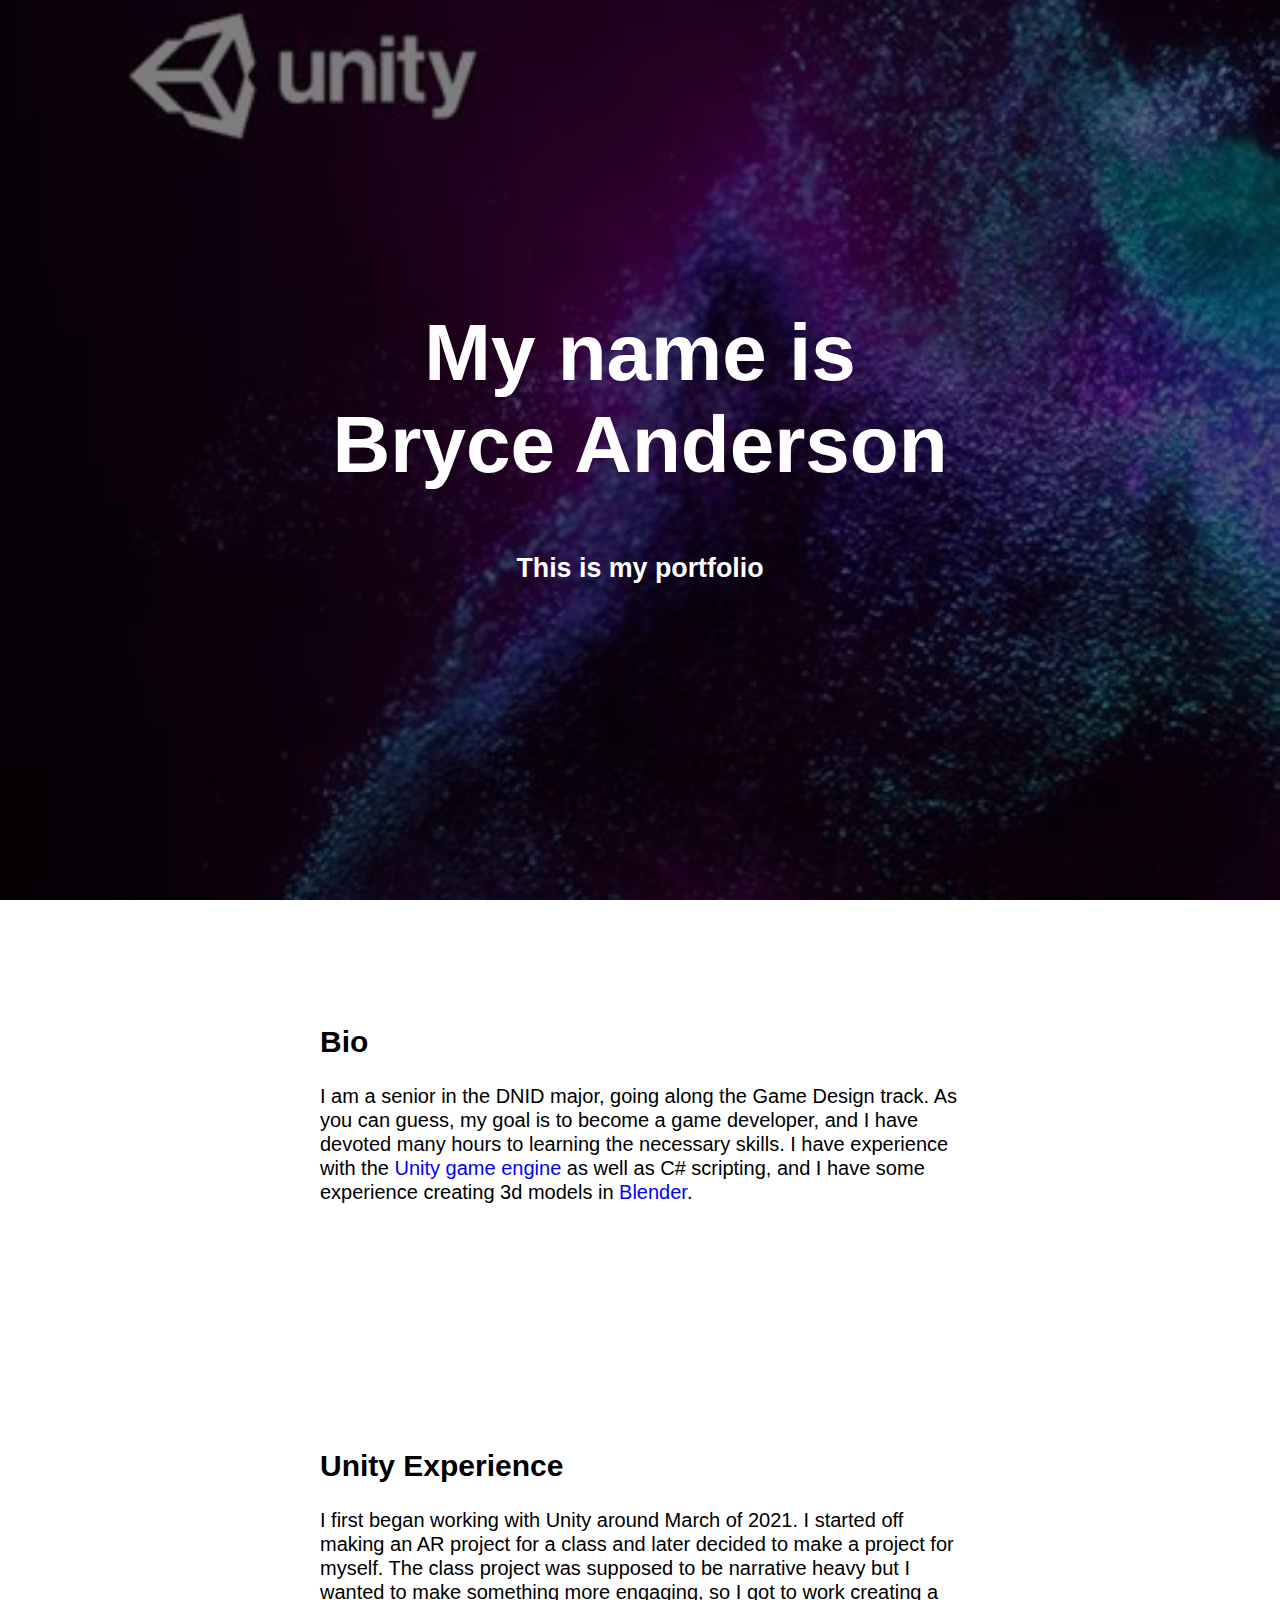
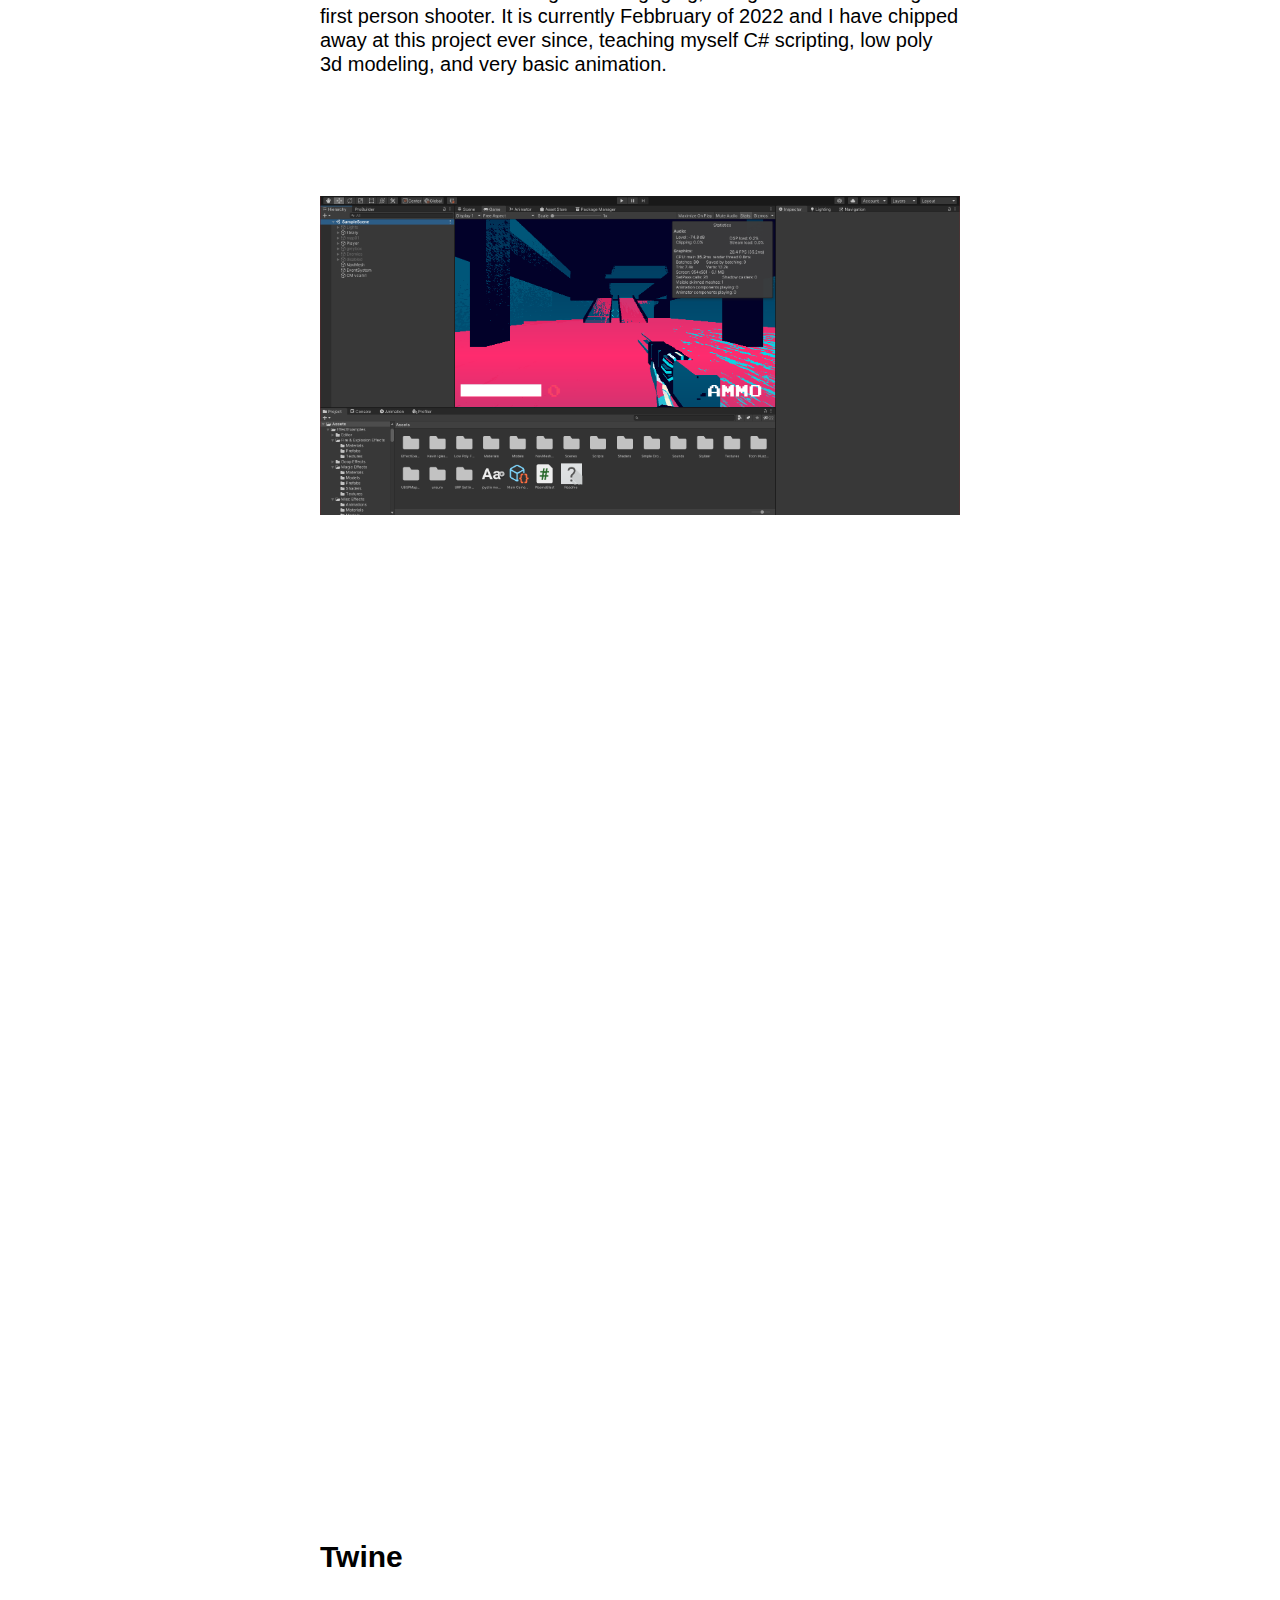
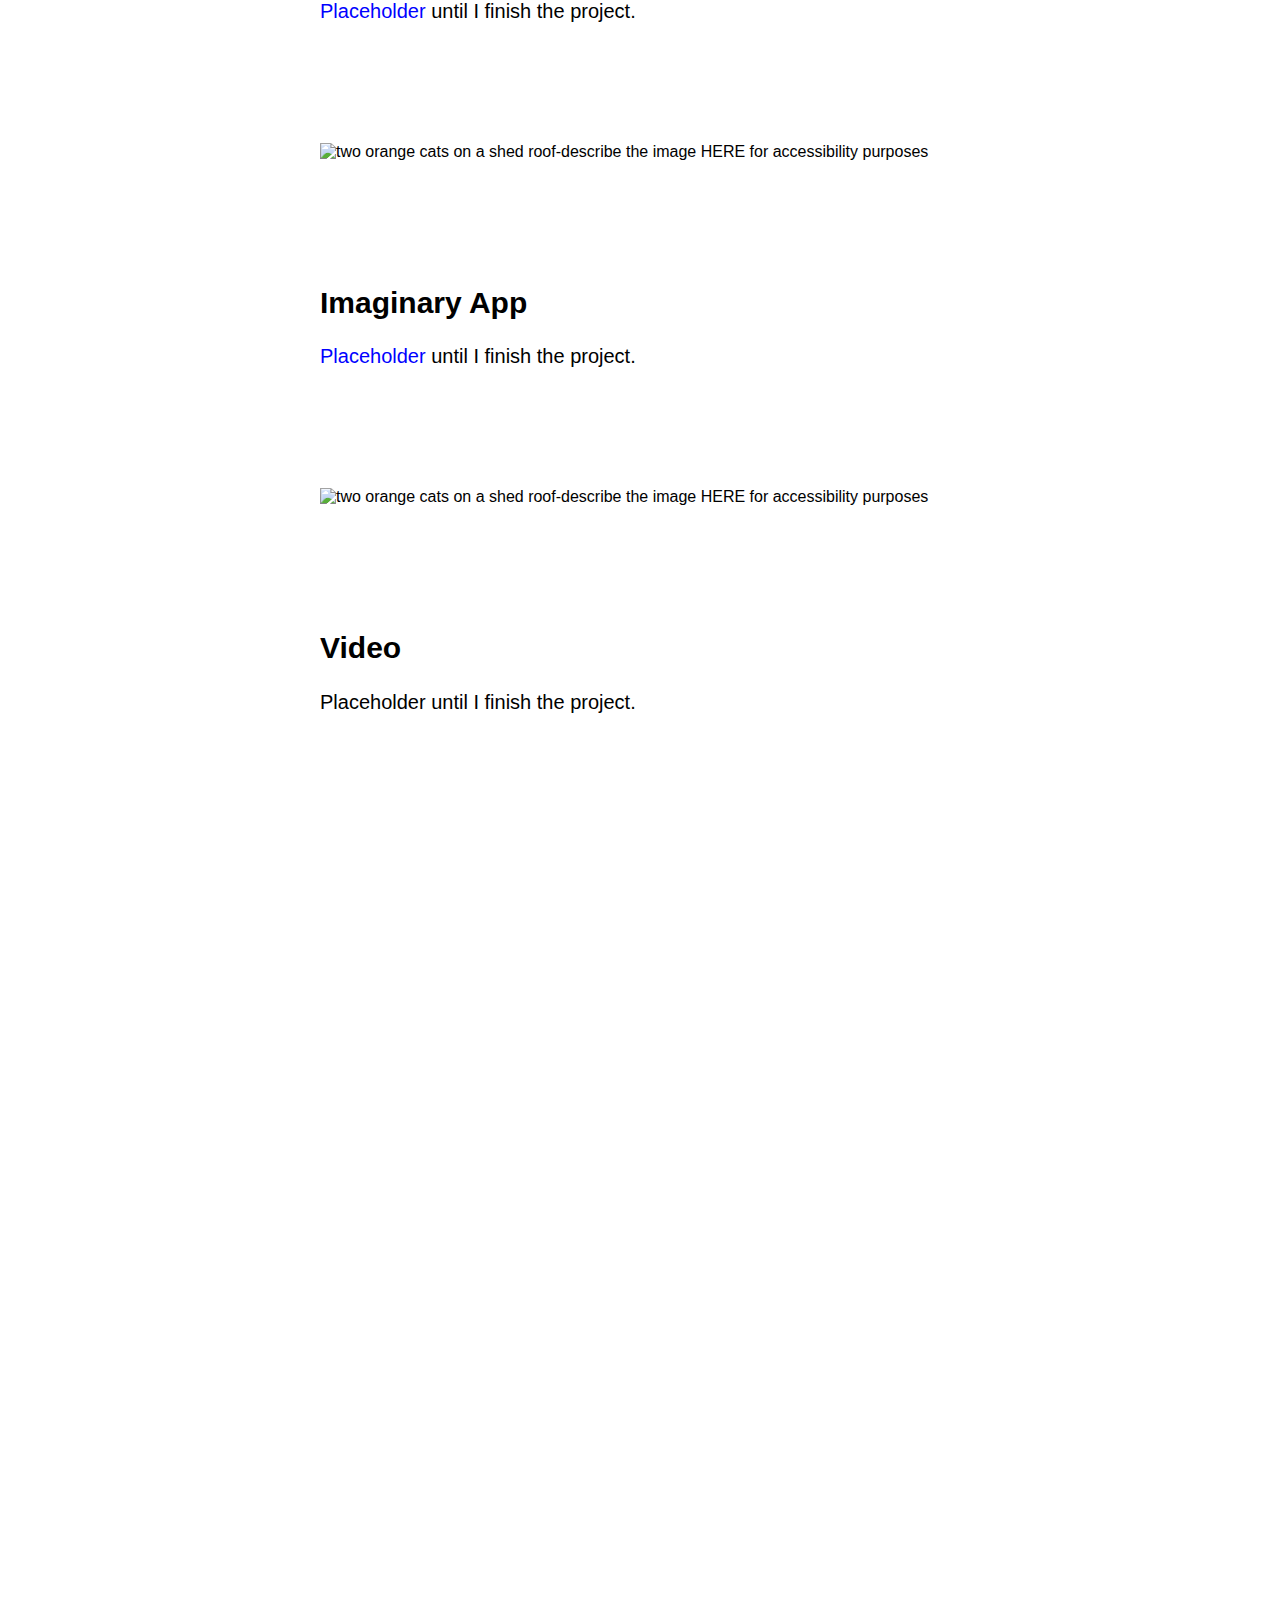
==== index.html @ b4fd5a9a "Add files via upload" ====
<!DOCTYPE html>
<html lang="en">
<head>

<!--Hello, maker! Welcome to my Electrate Fuego web design tutorial. I'm glad you found it – for this might be a real intersection on your way to becoming. Just follow along with comments like this one, and you'll make a really cool web documemt that not only introduces you to the other people in our classes, but will help you process how different discourse communities in your life have contributed to your arrival in this space, virtual and actual, and also contribute to where you might be going.

In this doc, you will work through Gregory Ulmer's discourses of career, family, entertainment, community, and schooling (_Internet Invention From Literacy to Electracy_, 2002.) In Ulmer's text, he elides community and schooling into one category, but for our puposes I have separated them. Ulmer's theory of electracy helps makes sense of how we find/construct meaning and connect with others rhetorically in a media rich ecology. Ulmer uses analogy to define electracy, explaining that "electracy is to digital media what literacy is to print."

You could make this document the easy way by posting on Google Site, an Adobe Spark, a Weebly, or a Wix, or you can do a little more work to unconceal, opening up these tools that you use every day, but might not know how they function, yet prove so necessary to how you (re)present yourself and connect with others in virtual spaces. And this last bit is an important point! If we really want to be makers, if we really want to be creative, then we need to understand what our digital tools do, how they work, and consider the implications of their use. Through this process you will also learn a little bit about computer literacy and computer science...enough to allow you to build web texts and understand file management.

So let's cut this thing open – using "tmesis" as the Ancient Greeks would call it – lets "cut" and arrange, tweak, take away and augment...that's how we create! I hope you're excited to use this tool to create a document that will simultaneously help you process your journey and help orient you along the path on which you are headed in your becoming. Before we get going I would like to give a shout-out to my research buddy Shauna Chung, who helped me develop the original Ulmerian framework we will be following in this document. Are you ready to get started?-->

 <!--To get started, you will need to fork my repository from GitHub if you haven't already. If you want to easily publish it on GitHub, I'll give you more information at the end of this document. But for right now, fork, and then download the website to a zip file (or clone it, if you know what that means). Go ahead and put these files in a secure place (folder) where you will be able to find them and organize your other assests like images, pdfs, etcetera. You will also need a text editor like "brackets.io" or "atom.io" or "notepad-plus-plus.org." Open the index.html and style.css files in the text editor and we can get started building our own electrate experience.-->

<!--BTW. You can leave these hidden HTML text fields be, or delete them. They are but road signs, absent from the larger design-->

<!--First we will need to do some work in the head of the document. The head organizes important information needed to expalin to browsers how the website will work. Go ahead and change the title of this HTML document below, from "Electrate Fuego" to whatever you want it to be called. Your new text will appear in your browser tab-->
<title>Bryce Anderson's Portfolio</title>
<!--this next section of code does important work to help different browsers understand what this page should look like on the different kinds of screens.-->
<meta charset="UTF-8">
<meta name="viewport" content="width=device-width, initial-scale=1">
<!--Next is a link to the cascading style sheet or CSS file. Web designers use a cascading stylesheet CSS to add styling to a website. Designers do this by "calling" a <div class> in HTML and defining the class attributes on the style sheet. Doing so saves time and results in less code. On the style.css page you'll find attributes relating to font, text size, image size, among other details.-->
<link rel="stylesheet" type="text/css" href="style.css">
</head>

<!--The <body> of the document houses the content that a user usually sees on a website. We'll be spending most of our time in this section.-->
<body>

<!-- We'll need to do some more work in this section, but to do so, we'll need to make some changes on your style.css file. Developers refer to this division as a "Hero Block," but we will refer to it as a "Wide Image."  Think carefully about the image you select and how it might serve a sybolic function in your life. Ulmer refers to these kinds of symbolic images as "wide images" in that they often repeat over and over in our lifetime. We will similarly repeat this image at the end of your Electrate Infuego composition to establish a motif in this web document.-->

<!--The hero image is controlled on the style.css page. To replace this image, simply place a .jpg file in the same file folder (directory) as this project and name it hero.jpg. Alternatively, if you are working with a .png, you will need to open the style.css file using your text editor, and change the file type from .jpg to .png. Browsers will only work with .jpg, .jpeg, or .png imgaes. Since hero images need to stretch across the screen, typically you will want to select an image 1200px in width to allow quick load time yet avoid pixilation.-->

<div class="hero-image">
  <div class="hero-text">
<!--Next, change the other relevant information in this section, especially if you're not "John en Fuego" or not majoring in "electracy"-->
      <h1>My name is Bryce Anderson</h1>
      <h2>This is my portfolio</h2>
  </div>
</div>

<!--In our first exploration of discourse, we're going to think about the wider characteristics or themes of our field or future career. In academia, we do a lot of work narrowing our interest to arrive at a career or profession, often reducing our field to a level of operation or an act. Instead, I would like you to think more broadly about the "wider themes" you associate with your field or future career and its larger significance in improving our world. Yes...improving the world. Thinking back, where do you see exposure to those same "wider themes" in your own life? Those ah-ha moments, lessons, examples, tools, passions, or qualities that suggested this career path to you? Replace the content between <h2> and </h2> that begins with "Lorem ipsum."-->

<div class="textblock">
  <h2>Bio</h2>

  <p>I am a senior in the DNID major, going along the Game Design track. As you can guess, my goal is to become a game developer, and I have devoted many hours to learning the necessary skills. I have experience with the <a href=https://unity.com/>Unity game engine</a> as well as C# scripting, and I have some experience creating 3d models in <a href=https://www.blender.org>Blender</a>.</p>
</div>

<div class="textblock">
  <h2>Unity Experience</h2>
  <p>I first began working with Unity around March of 2021. I started off making an AR project for a class and later decided to make a project for myself. The class project was supposed to be narrative heavy but I wanted to make something more engaging, so I got to work creating a first person shooter. It is currently Febbruary of 2022 and I have chipped away at this project ever since, teaching myself C# scripting, low poly 3d modeling, and very basic animation.</p>
  </div>

<!--Replace the image here. You can also control image width and height %. This is the second way we can control the size of images on our website.-->

<div>
  <img src="unity screenshot.png" alt="a screenshot of my Unity shooter-describe the image HERE for accessibility purposes" class="center-img"  style="max-width:50%; max-height:50%;">
  </div>

<!--in this next section you will explain a little more about your family (what does family means to you? Who are the people that influenced you on this path along which you now stand).-->
<div class="textblock">
  </div>

<div class="parallax">

<!--What happens if you put another div inside this parallax section? Get rid of the comment notation to find out!-->

  <div class="textblock">
    <h1 style="color: white; text-align: center;">Class Projects</h1>
    </div>

<!--You could set up your whole site with parallax sections if you wanted. Try and wrap another div in parralax. Or just add a heading and paragraph element inside the parallax div to see what you'll get. It's important to experiment. -->

</div>

<!--Show us. Find those beautiful, meaningful "family" photos and pictures of your place (only you can define family). If you are concerned about issues of privacy, you can always use stock images, or get creative. Add these photos to your project folder, making sure the files end in .jpg or .png and replace the names in the grid code below. You can add more images if you wish, or subtract...you might also need to move content around to achieve balance. See what happens – sometimes you have to be playful to find the purpose of things. Since these images are smaller, you will want to resize your images to less than 600px in width. This will improve load time and thus general accesibility. Don't forget to add alt="text"-->

<!--A photo grid uses rows and column classes to create some divisions on the page that will scale with mobile devices. The style.css page provides other attributes that will adjust the image depending on the size of screens.-->

<!--
<div class="row">
  <div class="column">
    <img src="cats.png" alt="describe the image HERE for accessibility purposes">
    <img src="cats.png" alt="describe the image HERE for accessibility purposes">
  </div>
  <div class="column">
    <img src="cats.png" alt="describe the image HERE for accessibility purposes">
    <img src="cats.png" alt="describe the image HERE for accessibility purposes">
  </div>
  <div class="column">
    <img src="cats.png" alt="describe the image HERE for accessibility purposes">
    <img src="cats.png" alt="describe the image HERE for accessibility purposes">
  </div>
</div>
-->
<!--Time to write. Flesh it out! Define family, qualify it, explicate it telling us why these people are important, and how they contributed to how you got here and where you are going. What about "home." What  does that mean to you? In what ways is it significant in determining where your are going? Replace the content between <h2> and </h2> that says "Lorem ipsum."-->

<!--Now we are moving into the kinds of media that contributes to your everyday discourse. This might sound weird, but Ulmer argues that media has actually contributed a great deal to who you are as a person, how you language yourself, and even how you move through the world and interact with others. So, let's take some time to explore this discourse area. You have the opportunity to add video content or other significant media content. You might also add images to this section (see the bottom of this sheet for directions on how to add elements) perhaps adding a photo grid like the one you did for the "Family" section. Experiment. You can't break this thing, right? Control Z. Control Z. Control Z... -->

<div class="textblock">
  <h2>Twine</h2>
  <p><a href=https://twinery.org/>Placeholder</a> until I finish the project.</p>
</div>

<div>
  <img src="cats.png" alt="two orange cats on a shed roof-describe the image HERE for accessibility purposes" class="center-img"  style="max-width:50%; max-height:50%;">
  </div>

<div class="textblock">
  <h2>Imaginary App</h2>
  <p><a href="left hand of darkness.pdf">Placeholder</a> until I finish the project.</p>

</div>

<div>
  <img src="cats.png" alt="two orange cats on a shed roof-describe the image HERE for accessibility purposes" class="center-img"  style="max-width:50%; max-height:50%;">
  </div>
<!--Time to process. How do you use media? What role do certain kinds of media play in your life? How does media serve a social function? In what way might you be "recreating" or "remaking" media in your everyday life?

FUN FACT: "Lorem ipsum", "Lorem ipsum" was hacked out of Cicero's "De finibus bonorum et malorum," developers made it non-sensical. So while you will probably never write as well as Cicero, you can always improve upon "Lorem ipsum." -->

<!--Between these divisions, you may want to add a new div element like an image (see the bottom of this html page for instructions) -->

<!--We will use this next section to process your community(-ies)-->
<div class="textblock">
  <h2>Video</h2>
  <p>Placeholder until I finish the project.</p>

</div>

<div class="video">
 <div class="video-container">
   <iframe width="560" height="315" src="https://www.youtube.com/embed/rA4nIRKZ1m8" title="YouTube video player" frameborder="0" allow="accelerometer; autoplay; clipboard-write; encrypted-media; gyroscope; picture-in-picture" allowfullscreen></iframe>
</div>

<div class="textblock">
  </div>
<!--So what exactly is your community: is it actual? virtual? Where do find your ground, or at least, where do you drop anchor, you drifter, you? While we often think of communities as neighborhoods and clubs and a group of colleagues or friends, you might find community across the frontiers of the dead, and perhaps even with those who have never lived. I'll let you explain. -->

<!-- In our final discourse section, we will process the role schooling has played in our lives. -->

    <!--To change the image for this wide screen paralax scroll, you will need change the file name in your style.css to match an image in your project folder. Look for ".paralax1" on your style.css sheet-->

<!--Like it or not, your schooling, formal and informal, for better or for worse, has been another factor that has brought you here and prepared you for this moment. Let's think through these systems, expectations, and outcomes. And let's also think a little about futurity... where is this learning, formal and informal – this unconcealing – taking you? -->

<!--The final step in our process will be to ensure that a smaller version of our "hero image," what Ulmer would refer to as our "wide image," repeats at the bottom of our document to better reinforce this motif.  -->



  </body>
     </html>







     <!--Looking to add components? You've come to the right place. Copy and paste Code Snippets and add to the body section. Adjust class properties on style.css.


     ***Add Text Block***

     (Format textblock using inline styling: text-align: left, center, justify, right; Format text: Italics: <em>italics</em>; Bold: <b>bold</b>; Link Website: <a href="link">LinkName</a>; Link Asset: <a href=filename.pdf>FileName</a>; Line Breaks: <br></br>)

     (tip for composing longer content: replace <h2> with <p> and <p> for <p>)

     <div class="textblock" style="text-align: left">
         <h2>Header</h2>
         <p>We recommend using our mobile-ready text sizing. Lorem ipsum dolor sit amet, consectetur adipiscing elit, sed do eiusmod tempor incididunt ut labore et dolore magna aliqua. Ut enim ad minim veniam, quis nostrud exercitation ullamco laboris nisi ut aliquip ex ea commodo consequat. Duis aute irure dolor in reprehenderit in voluptate velit esse cillum dolore eu fugiat nulla pariatur. Excepteur sint occaecat cupidatat non proident, sunt in culpa qui officia deserunt mollit anim id est laborum.</p>
     </div>



     ***Add Block Quote***

     (Format text: Italics: <em>italics</em>; Bold: <b>bold</b>. For more stylings, find blockquote class on style.css)

     <div class="blockquote" style="text-align: center">
         <h2>Excepteur sint occaecat cupidatat non proident!</h2>
     </div>



     ***Add Bulleted Points to Textblock***

     (Change <ul></ul> to <ol></ol> to change from unordered list to ordered list. For more stylings, find the ul/li classes on style.css)

     <div class= "ul">
             <li>first</li>
             <li>second</li>
             <li>third</li>
     </div>

     -or- (try a nested list)

     <div class="ul">
         <li>Coffee</li>
         <li>Tea
           <ul>
             <li>Black tea</li>
             <li>Green tea</li>
           </ul>
          </li>
         <li>Milk</li>
      </div>



      ***Add a Button***

      (Clearly label button for accessibility purposes. If this is not possible, include: aria-label=”label for accessibility purposes.” For more stylings, find button class on style.css)

      <div class="buttonbox">
         <a href="https://pitt-fuego.github.io/Pitt-Fuego-Coding-Tools/" class="button" aria-label="">Button</a>
      </div>




     ***Embed YouTube Video***

     <div class="video">
      <div class="video-container">
        <<iframe width="560" height="315" src="https://www.youtube.com/embed/PhPLTpqG0pU" title="YouTube video player" frameborder="0" allow="accelerometer; autoplay; clipboard-write; encrypted-media; gyroscope; picture-in-picture" allowfullscreen></iframe>>
     </div>
       <p>Add a caption.</p>
     </div>



     ***Add a Standard Image***

     (Control image properties with inline width value.)

     <img src="fuego.jpg" alt="describe the image HERE for accessibility purposes" style="width:30%;" class="center-img">
     <p style="text-align: center"><em>Add a caption.</em></p>



     ***Add Image Block with Padding and Caption*** (Control image properties with inline width value.)

     <div class="imgageblock">
         <img src="fuego.jpg" alt="describe the image HERE for accessibility purposes" style="width:100%;">
          <p style="text-align: center"><em>Add a caption.</em></p>
     </div>



     ***Add a Photo Grid***

     <div class="photogrid">
     <div class="row">
         <div class="column">
             <img src="pgrid1.jpg" alt="describe the image HERE for accessibility purposes">
             <img src="pgrid2.jpg" alt="describe the image HERE for accessibility purposes">
         </div>
         <div class="column">
             <img src="pgrid3.jpg" alt="describe the image HERE for accessibility purposes">
             <img src="pgrid4.jpg" alt="describe the image HERE for accessibility purposes">
         </div>
         <div class="column">
             <img src="pgrid5.jpg" alt="describe the image HERE for accessibility purposes">
             <img src="pgrid6.jpg" alt="describe the image HERE for accessibility purposes">
         </div>
     </div>
         <p><em>Add a caption.</em></p>
     </div>



     ***Add a Parallax Window***

     (To adjust window, find parallax class on style.css)

     <div class="parallax"></div>



     ***Add a Copyright Footer***

     <div id="footer">
       <p>Copyright Your Name, Year.</p>
     </div>




     ***Need something that's not here? Then you probably don't need it. But okay...go to w3 Schools***



     Looking to publish this webtext in GitHub? Here are your next steps:

     Sign in to GitHub. Create a new repository. Name it. Click “uploading an existing file,” then select/drag and drop all of your files... all of them, index.html. style.css, readme, and your image assets. Click "commit." Now go to your repository "settings." Scroll down to "Pages." Here you will change "source" from "none" to "main" branch. This will publish your webtext online. Copy your URL from this settings page...and now it's time to circulate your webtext! Peace and love only, Stephen Quigley, University of Pittsburgh, 2021.-->
---- style.css ----
body, html {
	/* this controls universal elements on your site. Everything in here can be overridden by styles below. */
  height: 100%;
  margin: 0;
  font-family: Verdana, Helvetica, Arial, san-serif;
  background-color: white;
}

.hero-image {
    /* - HERO -
    This code controls your "hero image." You will need to change hero.jpg to match your asset */
    background-image: linear-gradient(rgba(0, 0, 0, 0.5), rgba(0, 0, 0, 0.5)), url("unity splashscreen.jpg");
    height: 100%;
    background-attachment: fixed;
    background-position: center;
    background-repeat: no-repeat;
    background-size: cover;
    position: relative;
}

/* Places text in the middle of the image */
.hero-text {
	    text-align: center;
    position: absolute;
    top: 50%;
    left: 50%;
    transform: translate(-50%, -50%);
    color: white;
    font-size: 250%;
}

.hero-text h2 {
    /* This section adds the text stylings for your hero block */
    display: block;
    font-size: 0.67em;
    margin-block-start: 2.33em;
    margin-block-end: 2.33em;
    margin-inline-start: 0px;
    margin-inline-end: 0px;
    font-weight: bold;
  }

.textblock {
	/* This sets up the spacing inside of the textblock divs. I'd encourage y'all to play around with this padding to see what happens. You can really change the feel of your site by rearranging elements via padding and other methods. See https://www.w3schools.com/css/css_padding.asp for info on padding and https://www.w3schools.com/css/css_positioning.asp for div position*/
    padding-top: 100px;
    padding-bottom: 100px;
    padding-left: 100px;
    padding-right: 100px;
  }

.textblock p {
    /* This section lets you adjust the text style for your paragraph element text in the textblock div. */
	color: #000000;
	font-size: 1em;
	line-height: 1.2;
  }



  .textblock a:link
  /* This section lets you adjust the text style for your link elements in the textblock div.  See https://www.w3schools.com/html/html_links.asp for more details. With links styles can be applied based on several factors.*/{
  text-decoration: none;
  color: blue;
}

  .textblock a:visited {
  text-decoration: none;
}

  .textblock a:hover {
  text-decoration: underline;
}

   .textblock a:active {
  text-decoration: underline;
}

.blockquote {
    background-color: #;
    border-top: 3px solid #000;
    border-bottom: 3px solid #000;
    padding-left: 20px;
    padding-right: 20px;
    margin: 10%;
}

/* Change your button colors and other attributes here. */
.buttonbox {
    display: flex;
    justify-content: center;
    align-items: center;
    height: 200px;
    border: 0px solid #;
}

.button {
    background-color: #2A5DB0;
    border: none;
    color: white;
    padding: 15px 32px;
    text-align: center;
    display: inline-block;
    font-size: 16px;
    cursor: pointer;
}

.button:hover {
    background-color: #4682B4;
}

/* Change unordered list from disc (default) to circle, square, or none. */
.ul {
    list-style-type: disc;
    font-size: 20pt;
    padding: 20px;
}

/* Change orderd list from upper-roman to lower-alpha. */
.ol {
    list-style-type: upper-roman;
    font-size: 20pt;
    padding: 20px;
}

/* Learn other list conventions: https://www.w3schools.com/cssref/pr_list-style-type.asp */

.video {
    text-align: center;
}

.video-container {
  	position:relative;
  	padding-bottom:56.25%;
  	padding-top:30px;
  	height:0;
  	overflow:hidden;
    text-align: center;
  }

.video-container iframe, .video-container object, .video-container embed {
  	position:absolute;
  	top:0;
  	left:0;
  	width:100%;
  	height:100%;
  }


/* Preset Image Controls

This section of CSS helps organize images to position and center the image to scale nicely on all screens */

.center-img {
  display: block;
  margin-left: auto;
  margin-right: auto;
}

.imgageblock {
      display: block;
      margin-left: auto;
      margin-right: auto;
      padding-top: 100px;
      padding-bottom: 100px;
  }


/*  - PARALLAX -
This code controls that cool parallax image and scrolling effect. Change the image "fuego.jpg" below to match your asset.*/


.parallax {
    background-image: url("unity splashscreen.jpg");

    /* Set a specific height */
    height: 500px;

    /* control the parallax scrolling effect */
    background-attachment: fixed;
    background-position: center;
    background-repeat: no-repeat;
    background-size: cover;
    padding-top: 100px;
    padding-bottom: 100px;

}


/* This code stops the parallax image and scrolling effect for small screens--at the moment, iPhones just don't it.*/
@media screen and (max-width: 768px) {
	.parallax {
		background-attachment: inherit;
    height: 100px;
	}
}


/* -Preset Photo Grid -

The following CSS is responsible for your photo grid .row, .column, .column img and @ media all work together to create your responsive image displays. Change the images on index.html.*/

.photogrid {
   text-align: center;
   padding-top: 100px;
   padding-bottom: 100px;
}

.row {
    display: flex;
    flex-wrap: wrap;
    padding: 0 4px;
    justify-content: center;
}

/* Create 3 equal columns that sit next to each other */
.column {
    flex: 25%;
    max-width: 25%;
    padding: 0 4px;
}

.column img {
    margin-top: 8px;
    vertical-align: middle;
    width: 100%;
}


/* Responsive layout - makes grid a one column-layout instead of two or three columns */
@media screen and (max-width: 800px) {
    .column {
        flex: 75%;
        max-width: 75%;
    }
}
/* - Preset Text Block Controls-
this CSS element centers text elements*/


/* This CSS section controls the paragraph, video blocks*/
@media screen and (min-width: 800px) {
    .textblock, .video {
        margin: auto;
        width: 50%;
        padding: 100px;
        font-size: 125%;
    }
}

@media screen and (max-width: 800px) {
    .textblock, .video {
        margin: auto;
        padding-left: 20px;
        padding-right: 20px;
        padding-top: 100px;
        padding-bottom: : 1000px;
    }
}


#logo {
    padding-top: 100px;
    padding-bottom: 100px;
    padding-left: 20px;
    padding-right: 20px;
    font-size: 12pt;
    text-align: center;
  }

#footer {
        text-align: center;
    }
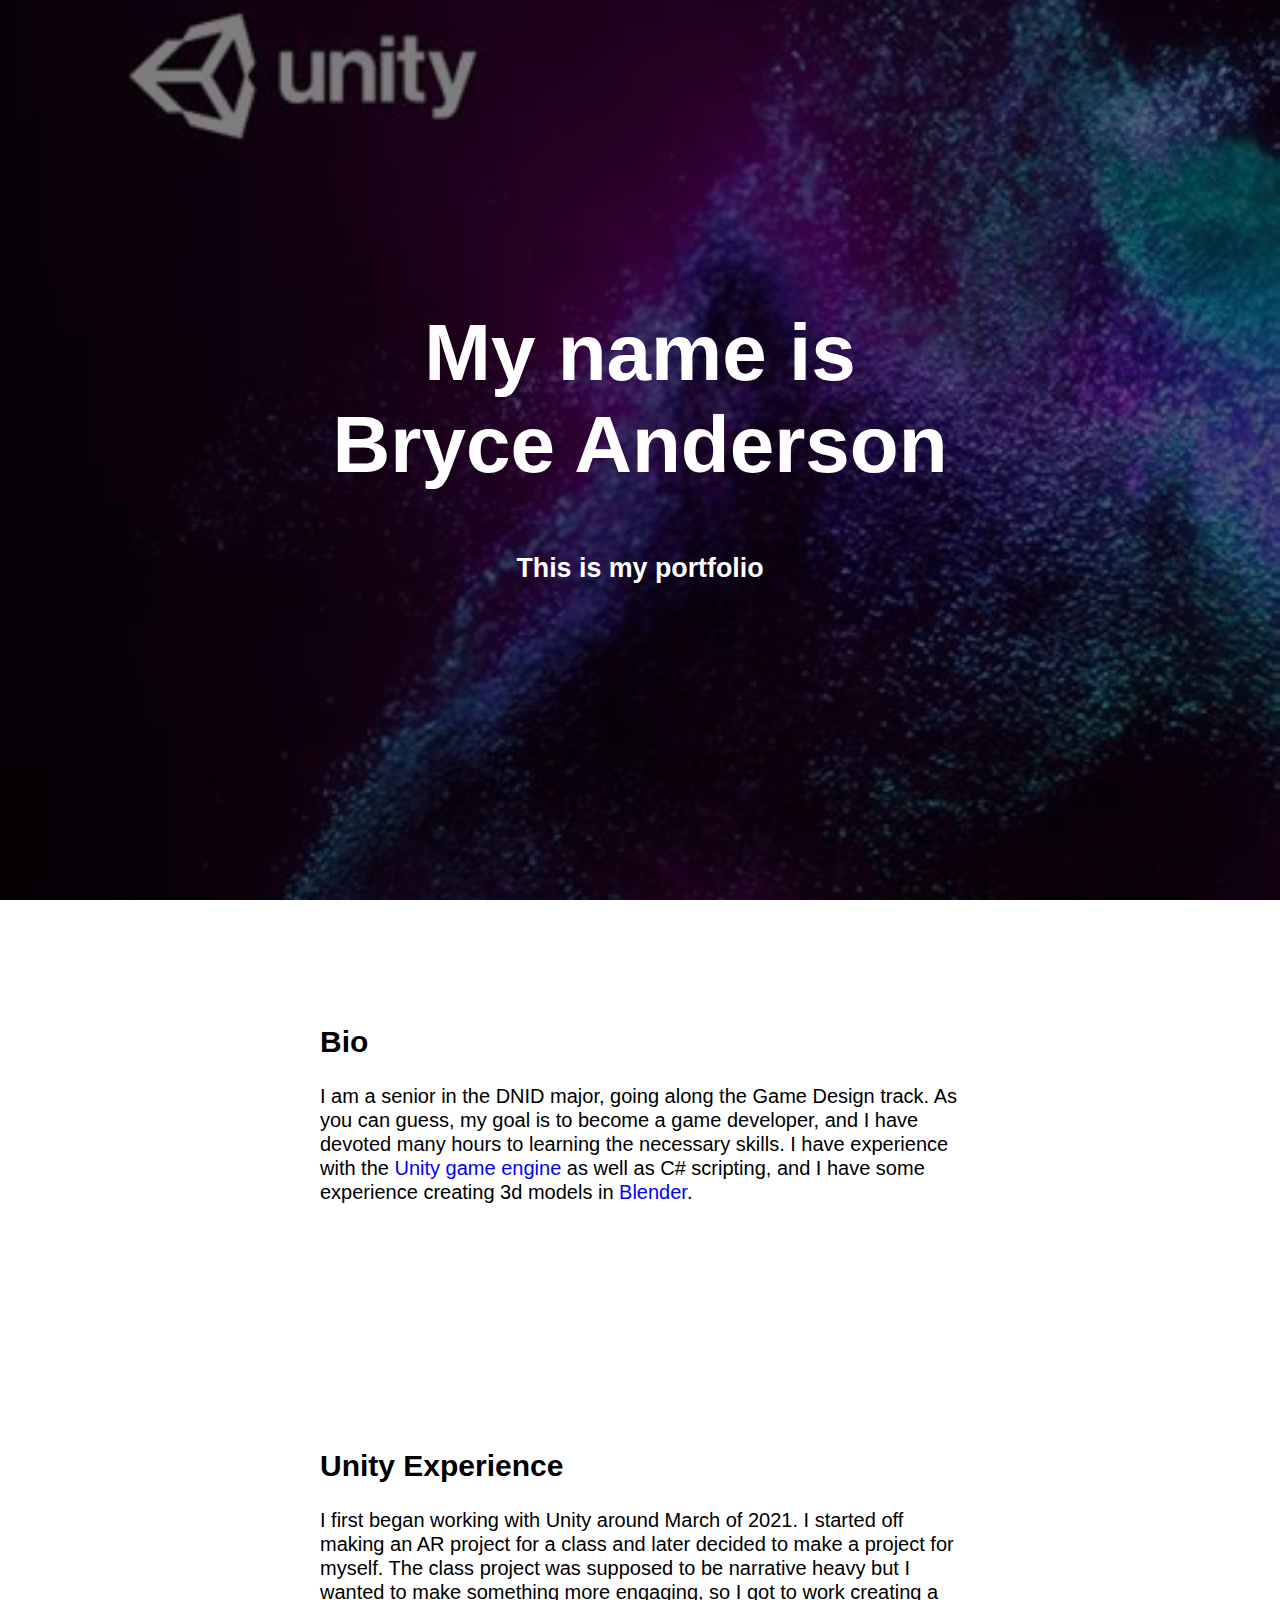
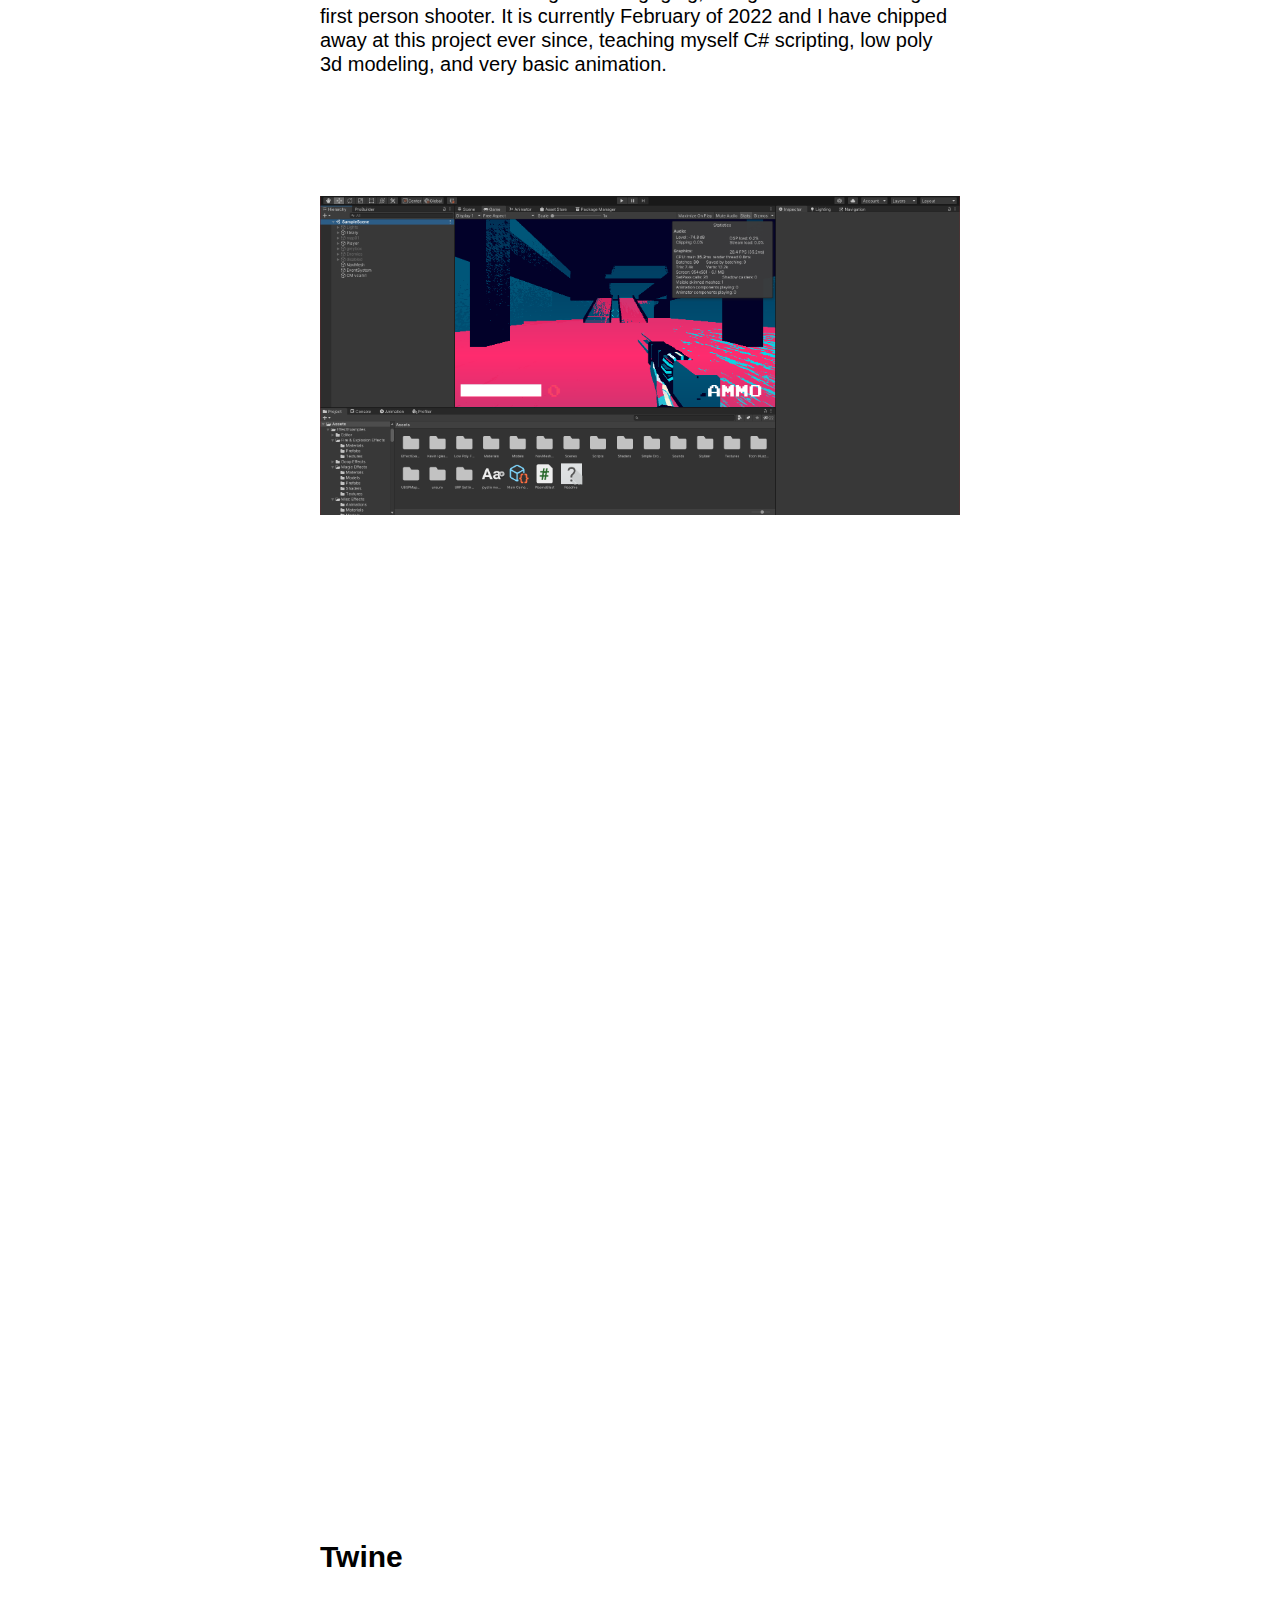
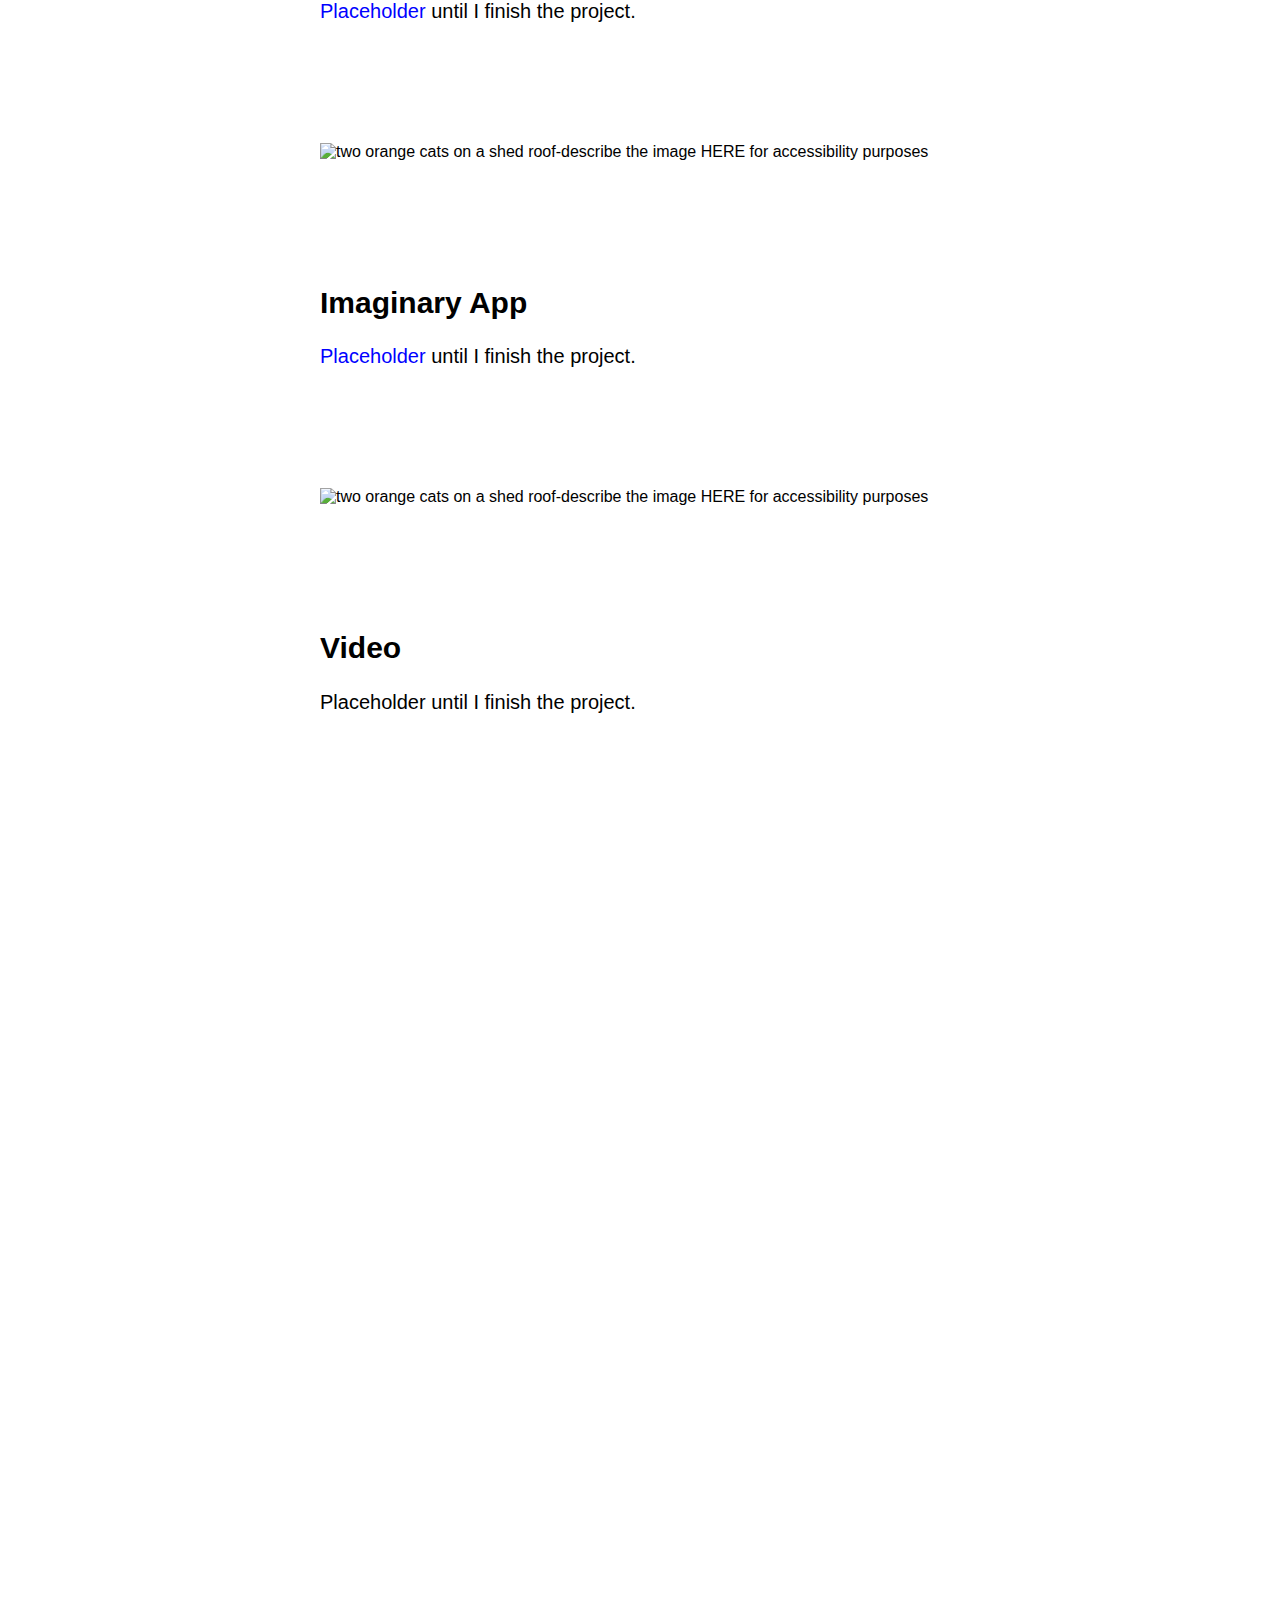
==== commit 796f1feb: "Merge branch 'main' of https://github.com/baa104/baa104.github.io" ====
--- a/index.html
+++ b/index.html
@@ -48,7 +48,7 @@
 
 <div class="textblock">
   <h2>Unity Experience</h2>
-  <p>I first began working with Unity around March of 2021. I started off making an AR project for a class and later decided to make a project for myself. The class project was supposed to be narrative heavy but I wanted to make something more engaging, so I got to work creating a first person shooter. It is currently Febbruary of 2022 and I have chipped away at this project ever since, teaching myself C# scripting, low poly 3d modeling, and very basic animation.</p>
+  <p>I first began working with Unity around March of 2021. I started off making an AR project for a class and later decided to make a project for myself. The class project was supposed to be narrative heavy but I wanted to make something more engaging, so I got to work creating a first person shooter. It is currently February of 2022 and I have chipped away at this project ever since, teaching myself C# scripting, low poly 3d modeling, and very basic animation.</p>
   </div>
 
 <!--Replace the image here. You can also control image width and height %. This is the second way we can control the size of images on our website.-->
@@ -149,7 +149,6 @@
 
   </body>
      </html>
-
 
 
 
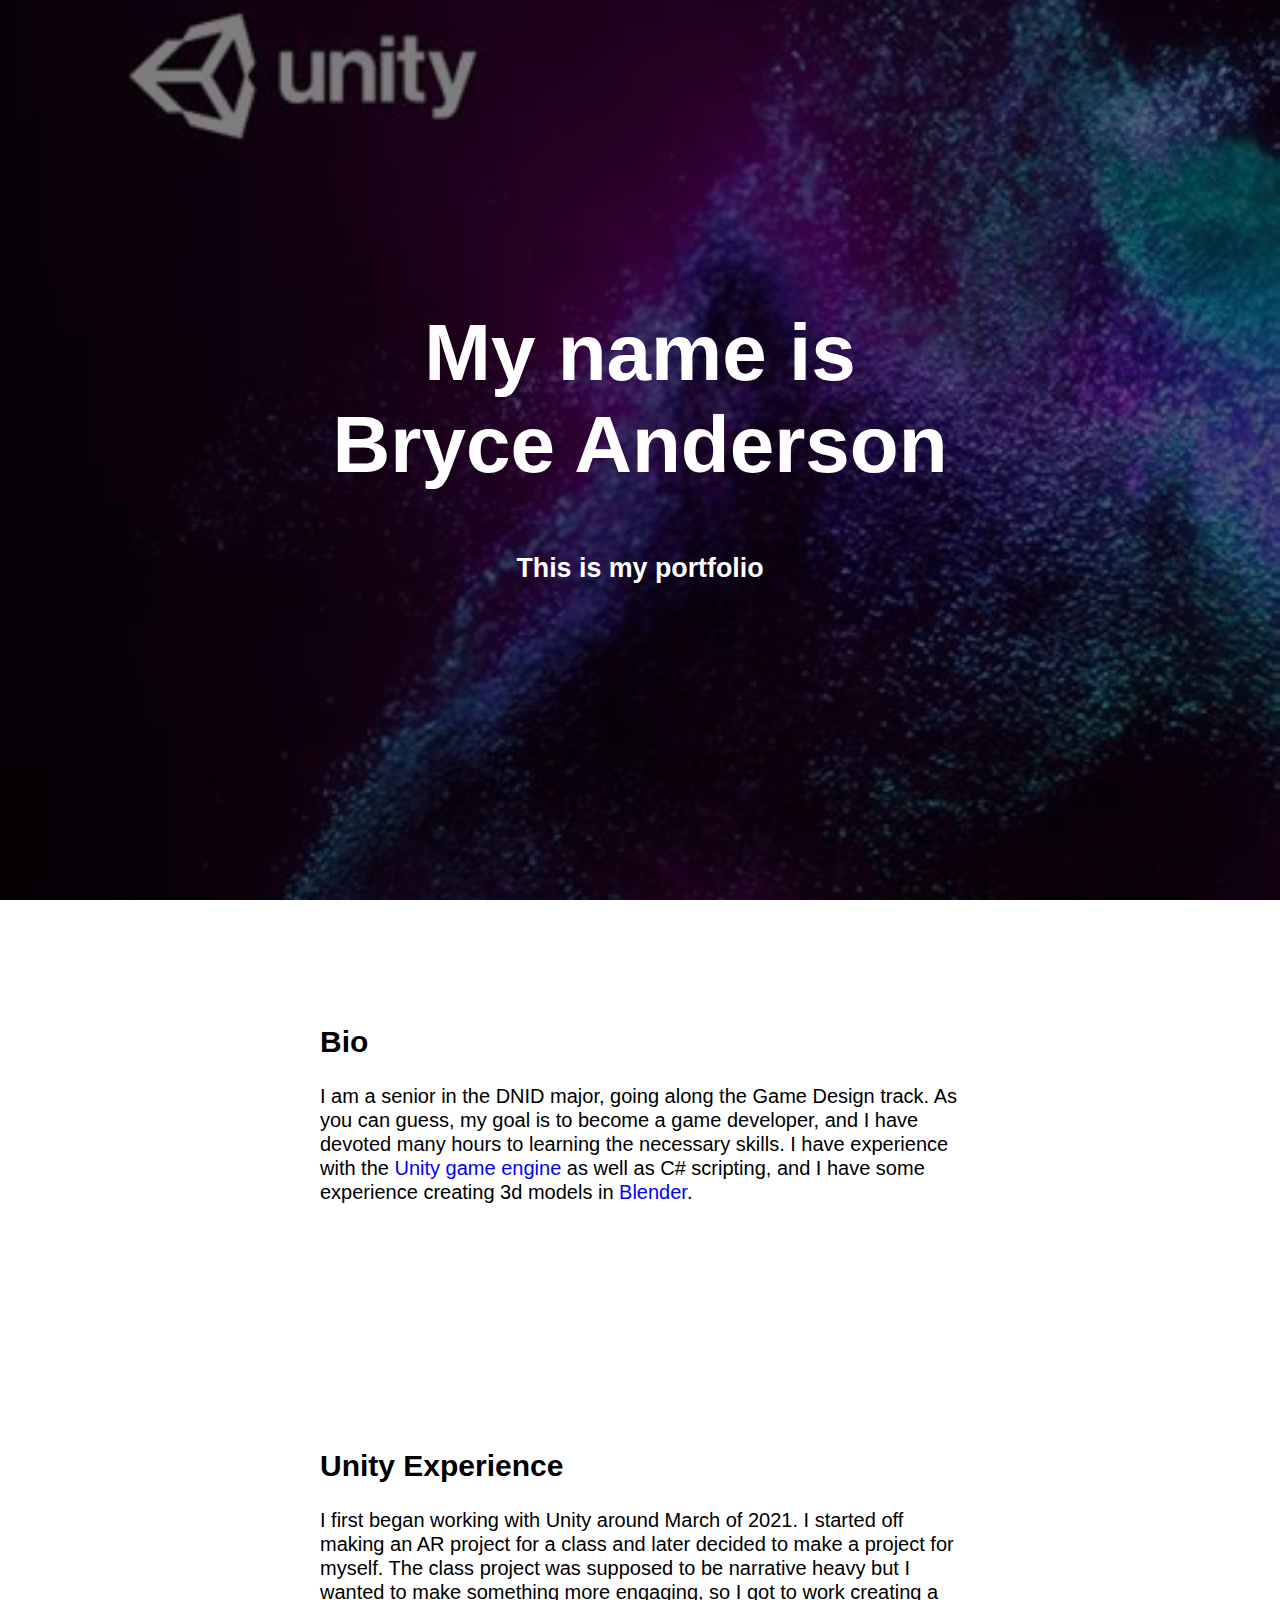
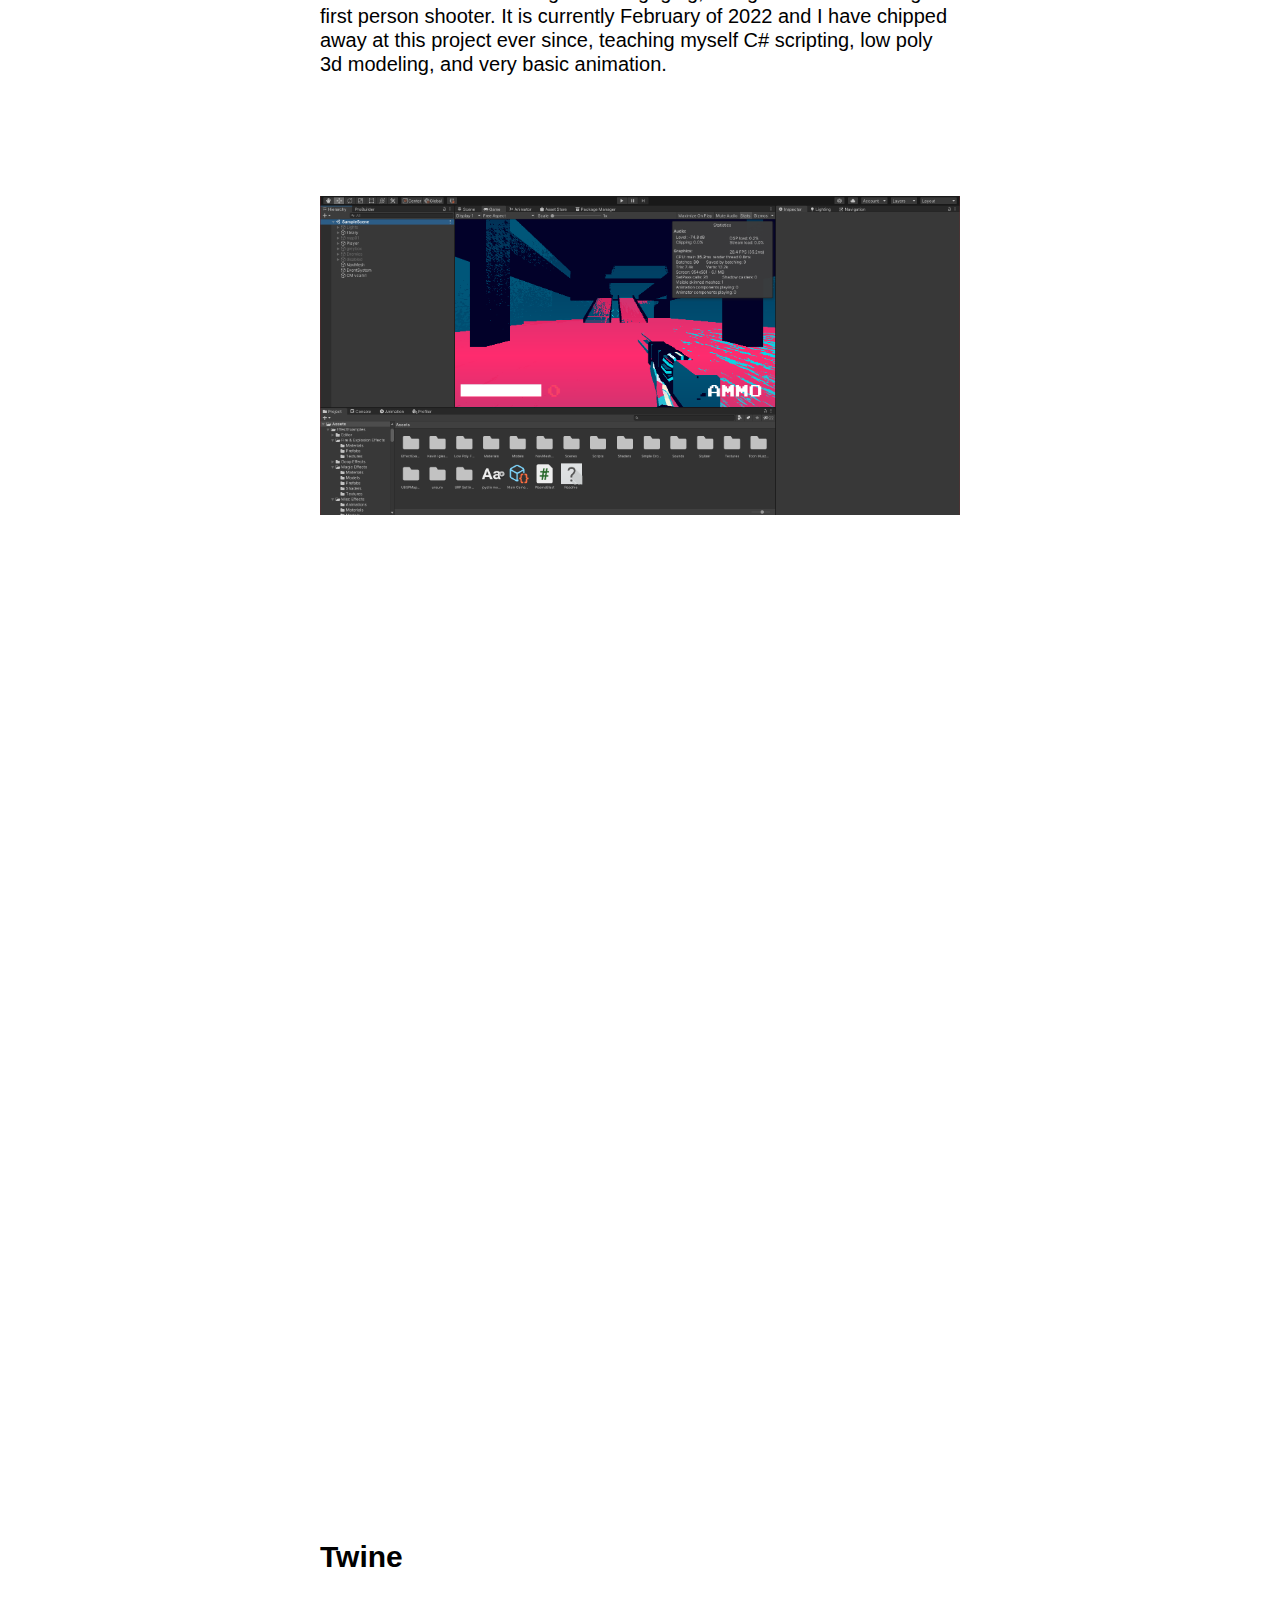
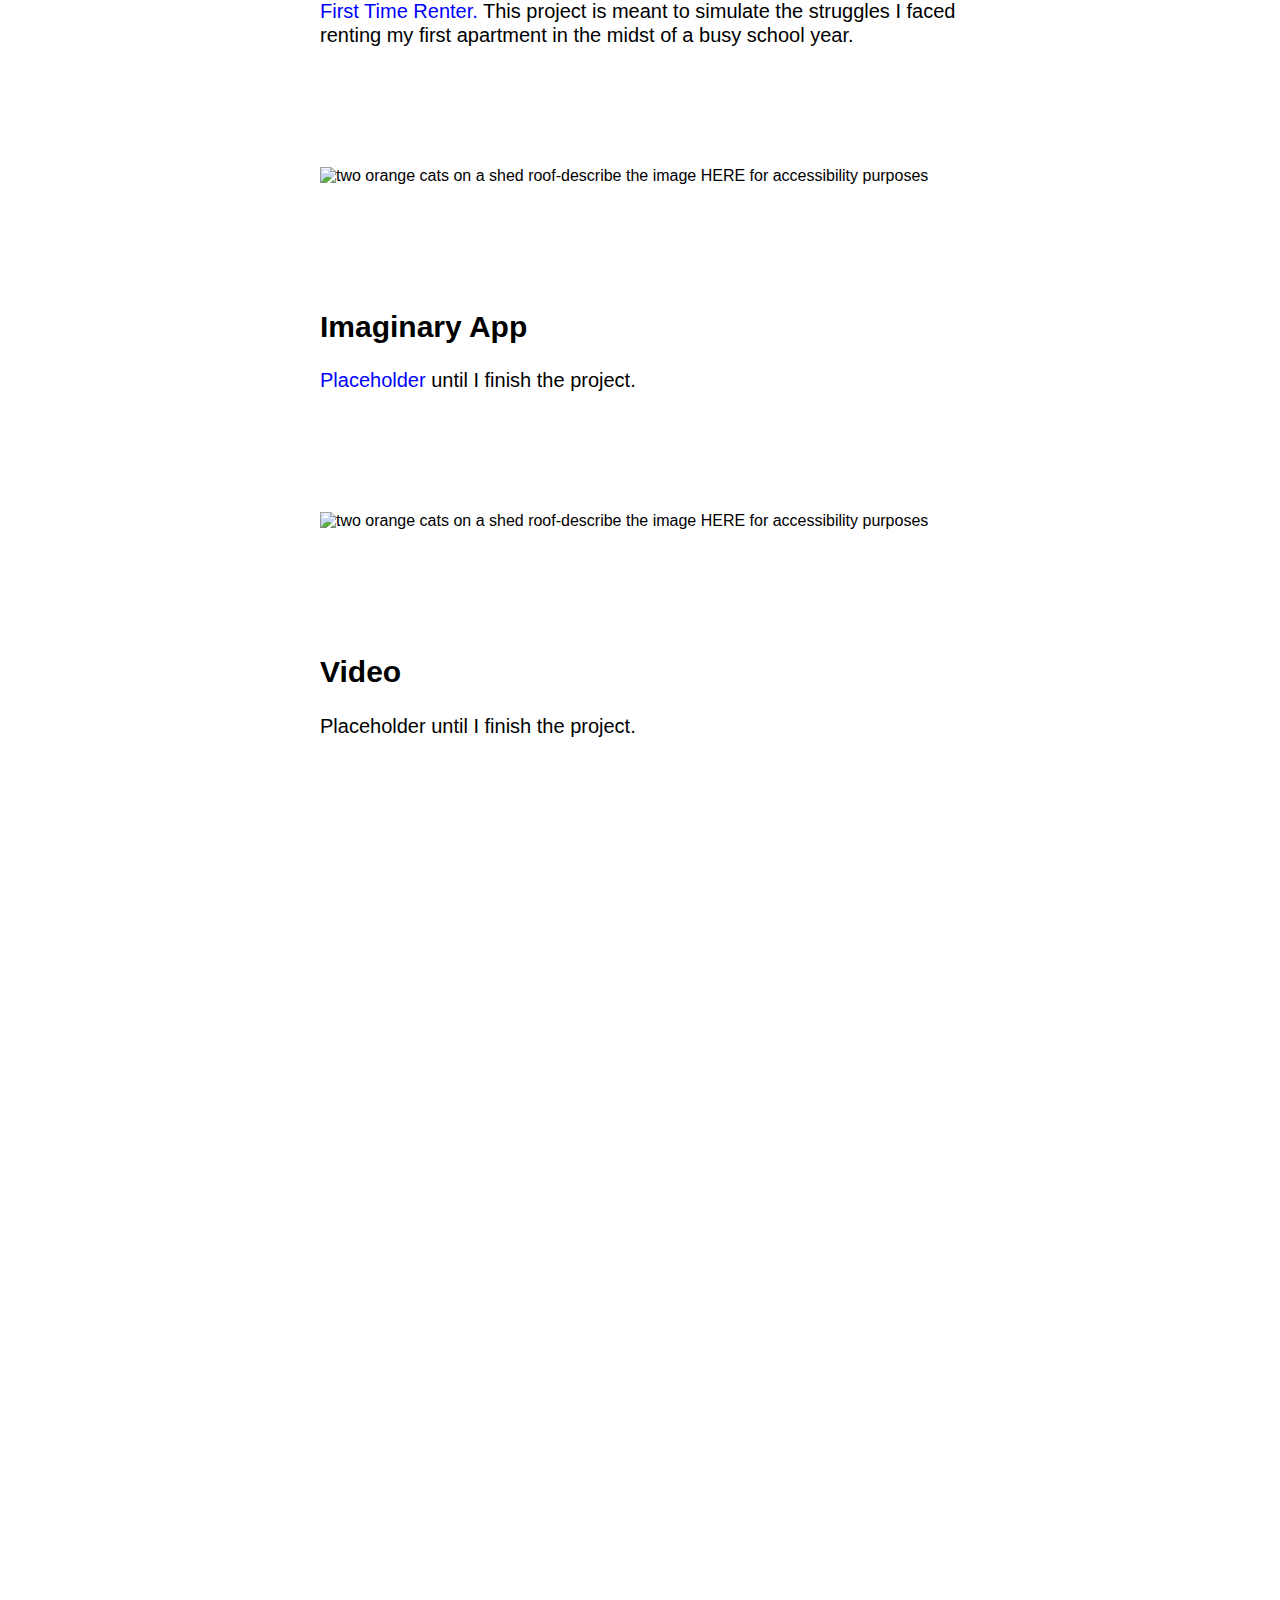
==== commit 8f37c15b: "Update index.html" ====
--- a/index.html
+++ b/index.html
@@ -99,7 +99,7 @@
 
 <div class="textblock">
   <h2>Twine</h2>
-  <p><a href=https://twinery.org/>Placeholder</a> until I finish the project.</p>
+  <p><a href="./twine/First_Time_Renter.html">First Time Renter.</a> This project is meant to simulate the struggles I faced renting my first apartment in the midst of a busy school year.</p>
 </div>
 
 <div>
@@ -108,7 +108,7 @@
 
 <div class="textblock">
   <h2>Imaginary App</h2>
-  <p><a href="left hand of darkness.pdf">Placeholder</a> until I finish the project.</p>
+  <p><a href="BreakTime.pdf">Placeholder</a> until I finish the project.</p>
 
 </div>
 
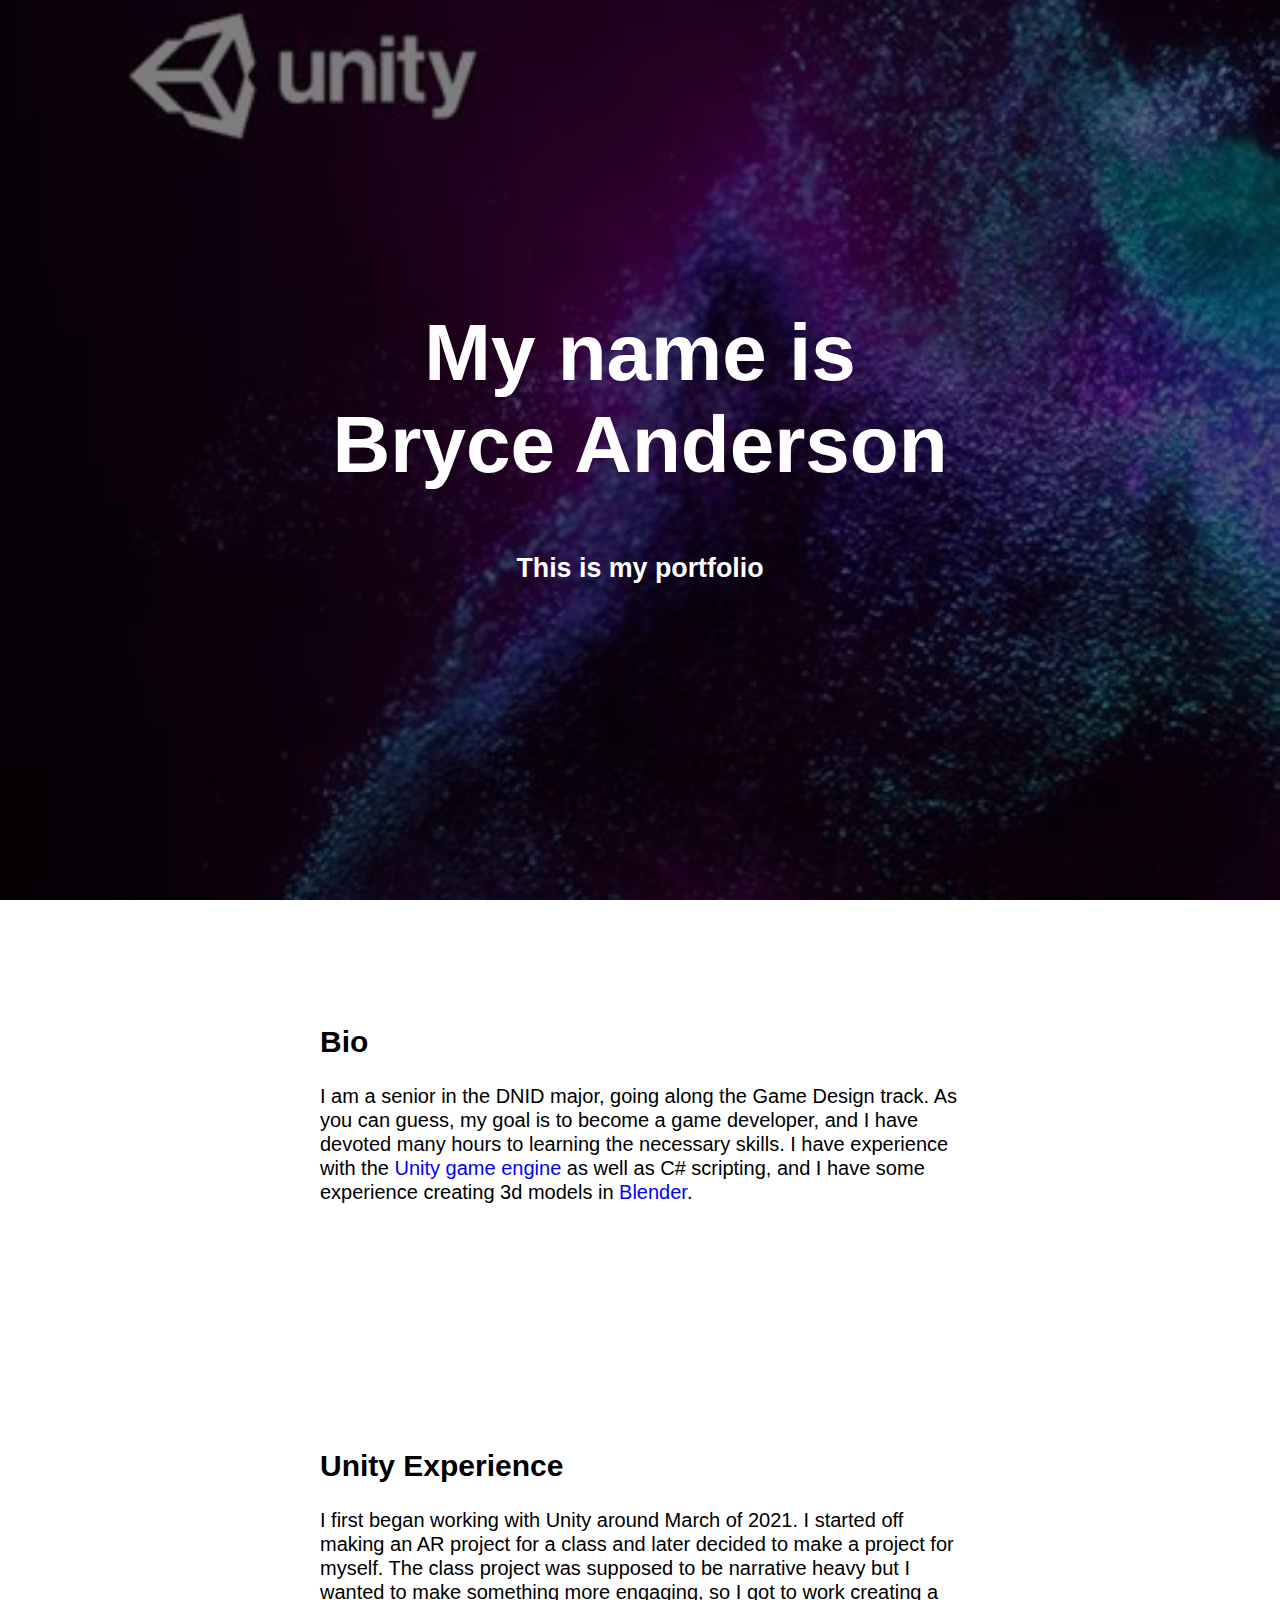
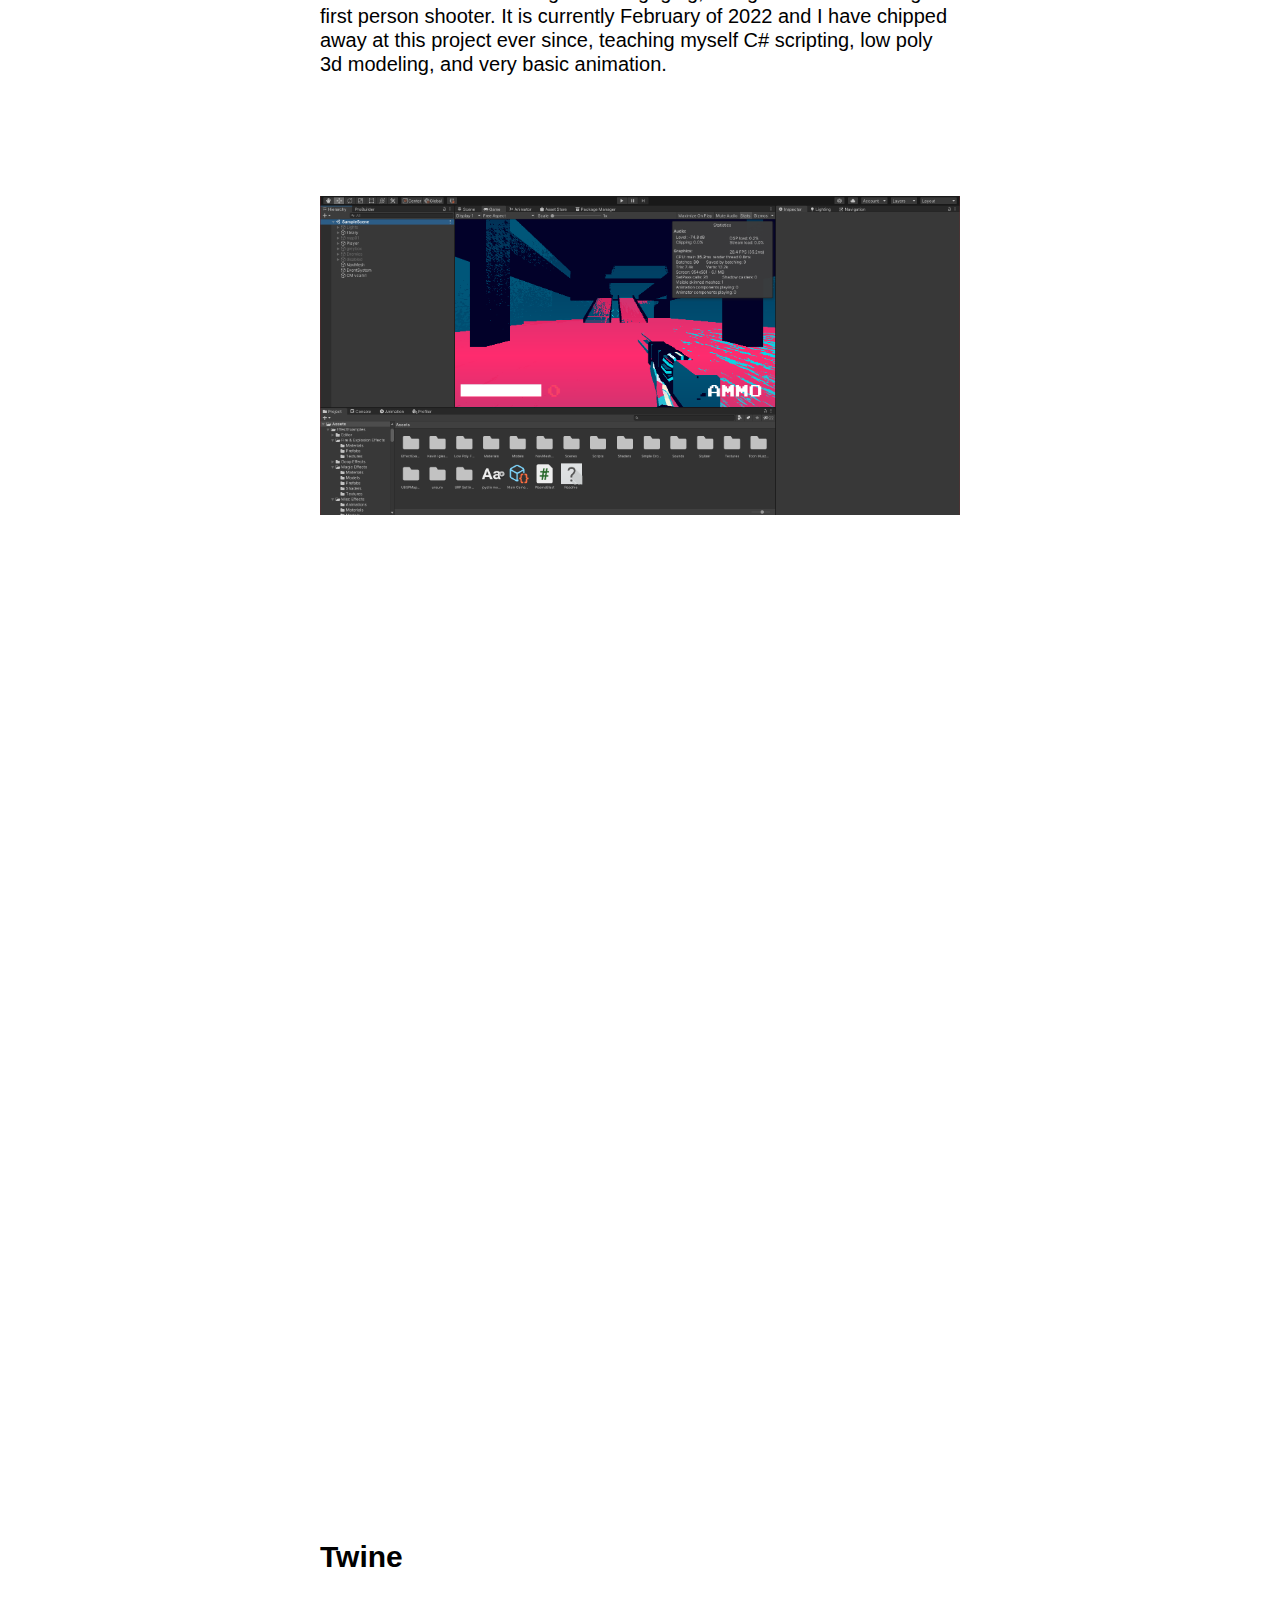
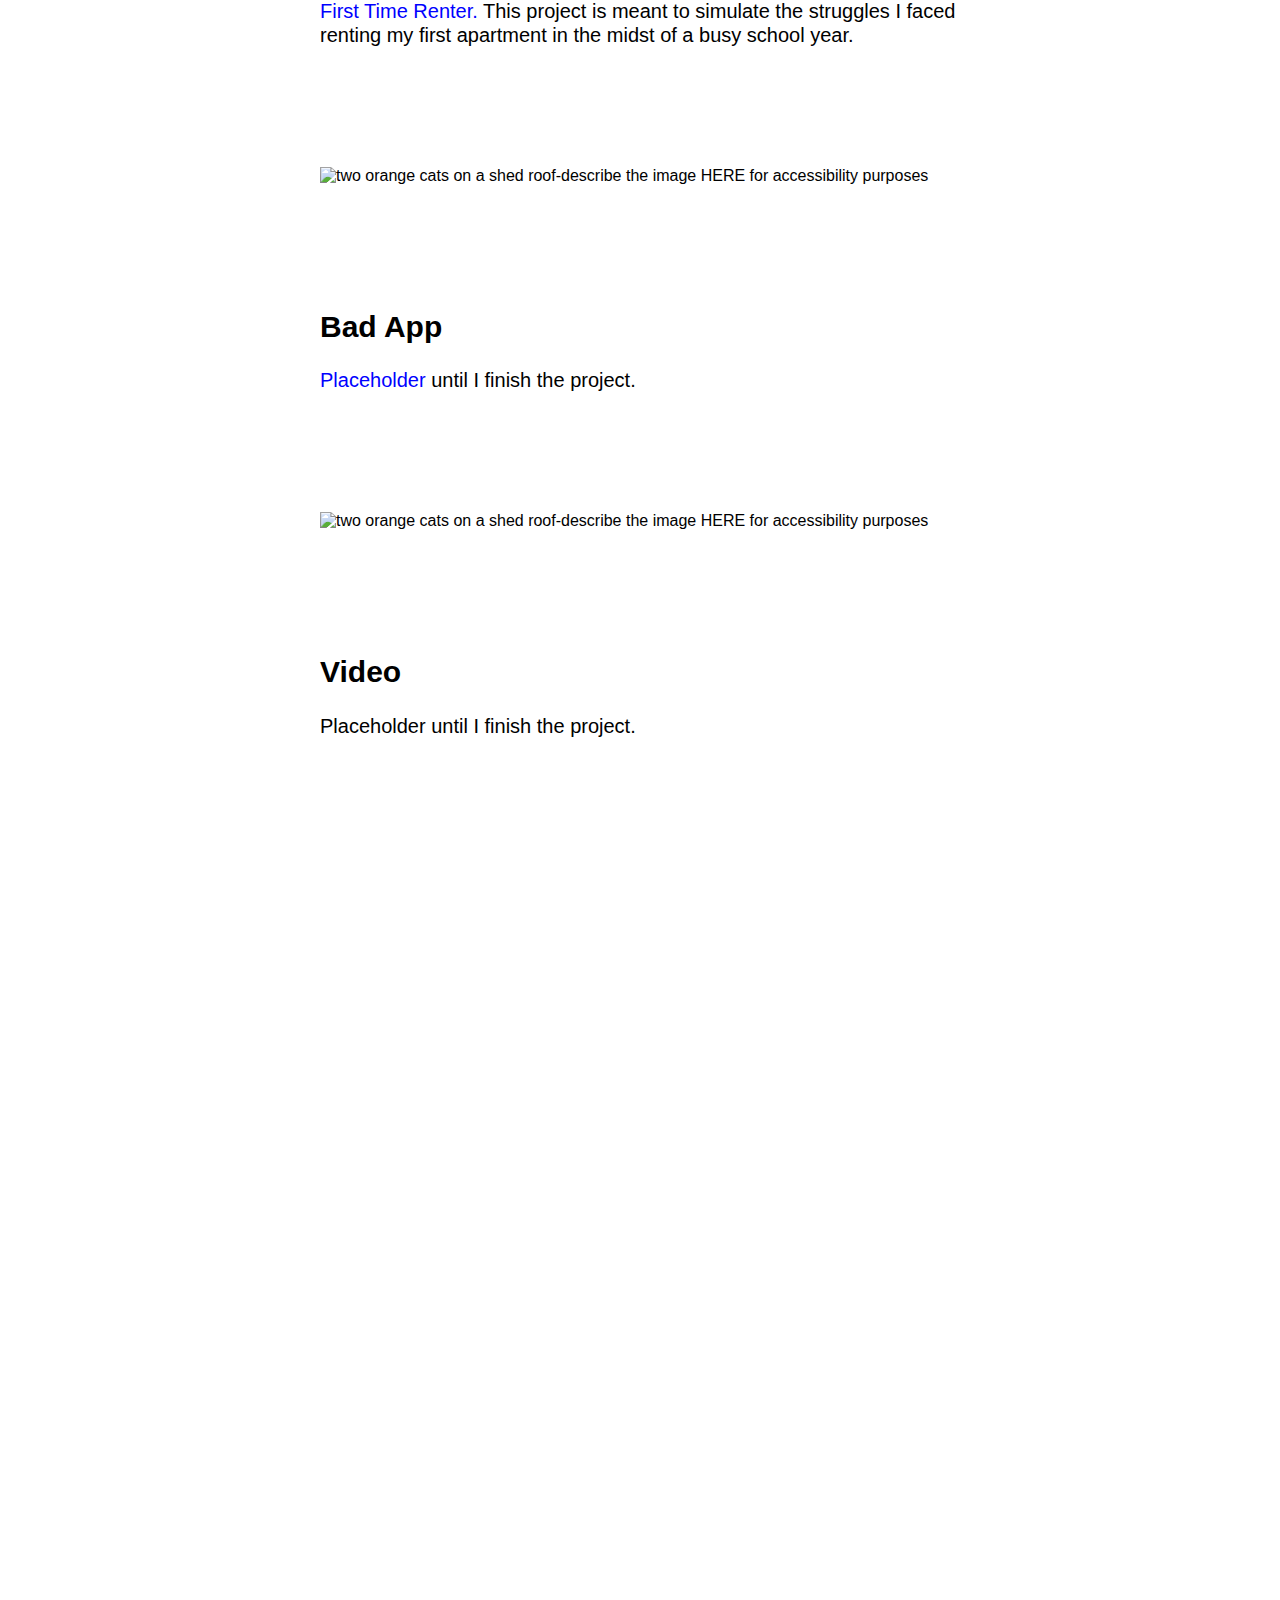
==== commit 52aa7efb: "Update index.html" ====
--- a/index.html
+++ b/index.html
@@ -107,7 +107,7 @@
   </div>
 
 <div class="textblock">
-  <h2>Imaginary App</h2>
+  <h2>Bad App</h2>
   <p><a href="BreakTime.pdf">Placeholder</a> until I finish the project.</p>
 
 </div>
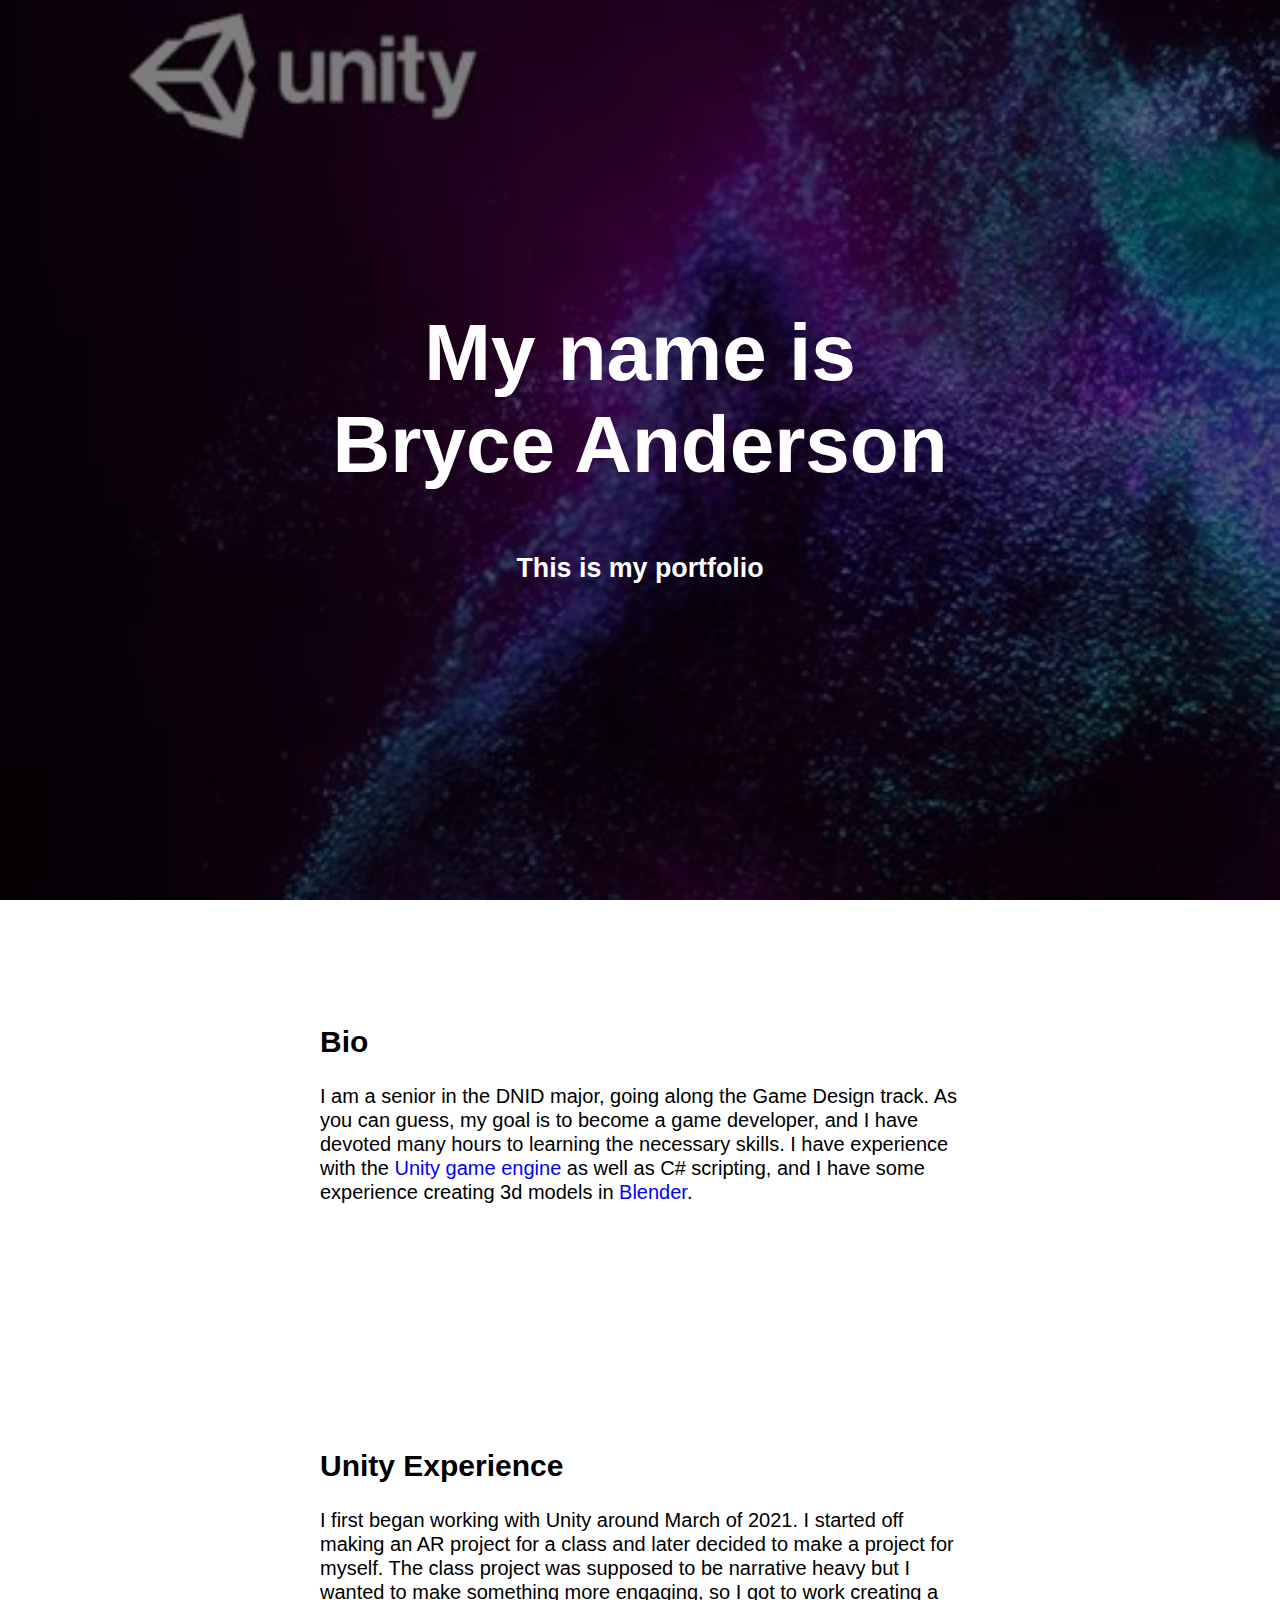
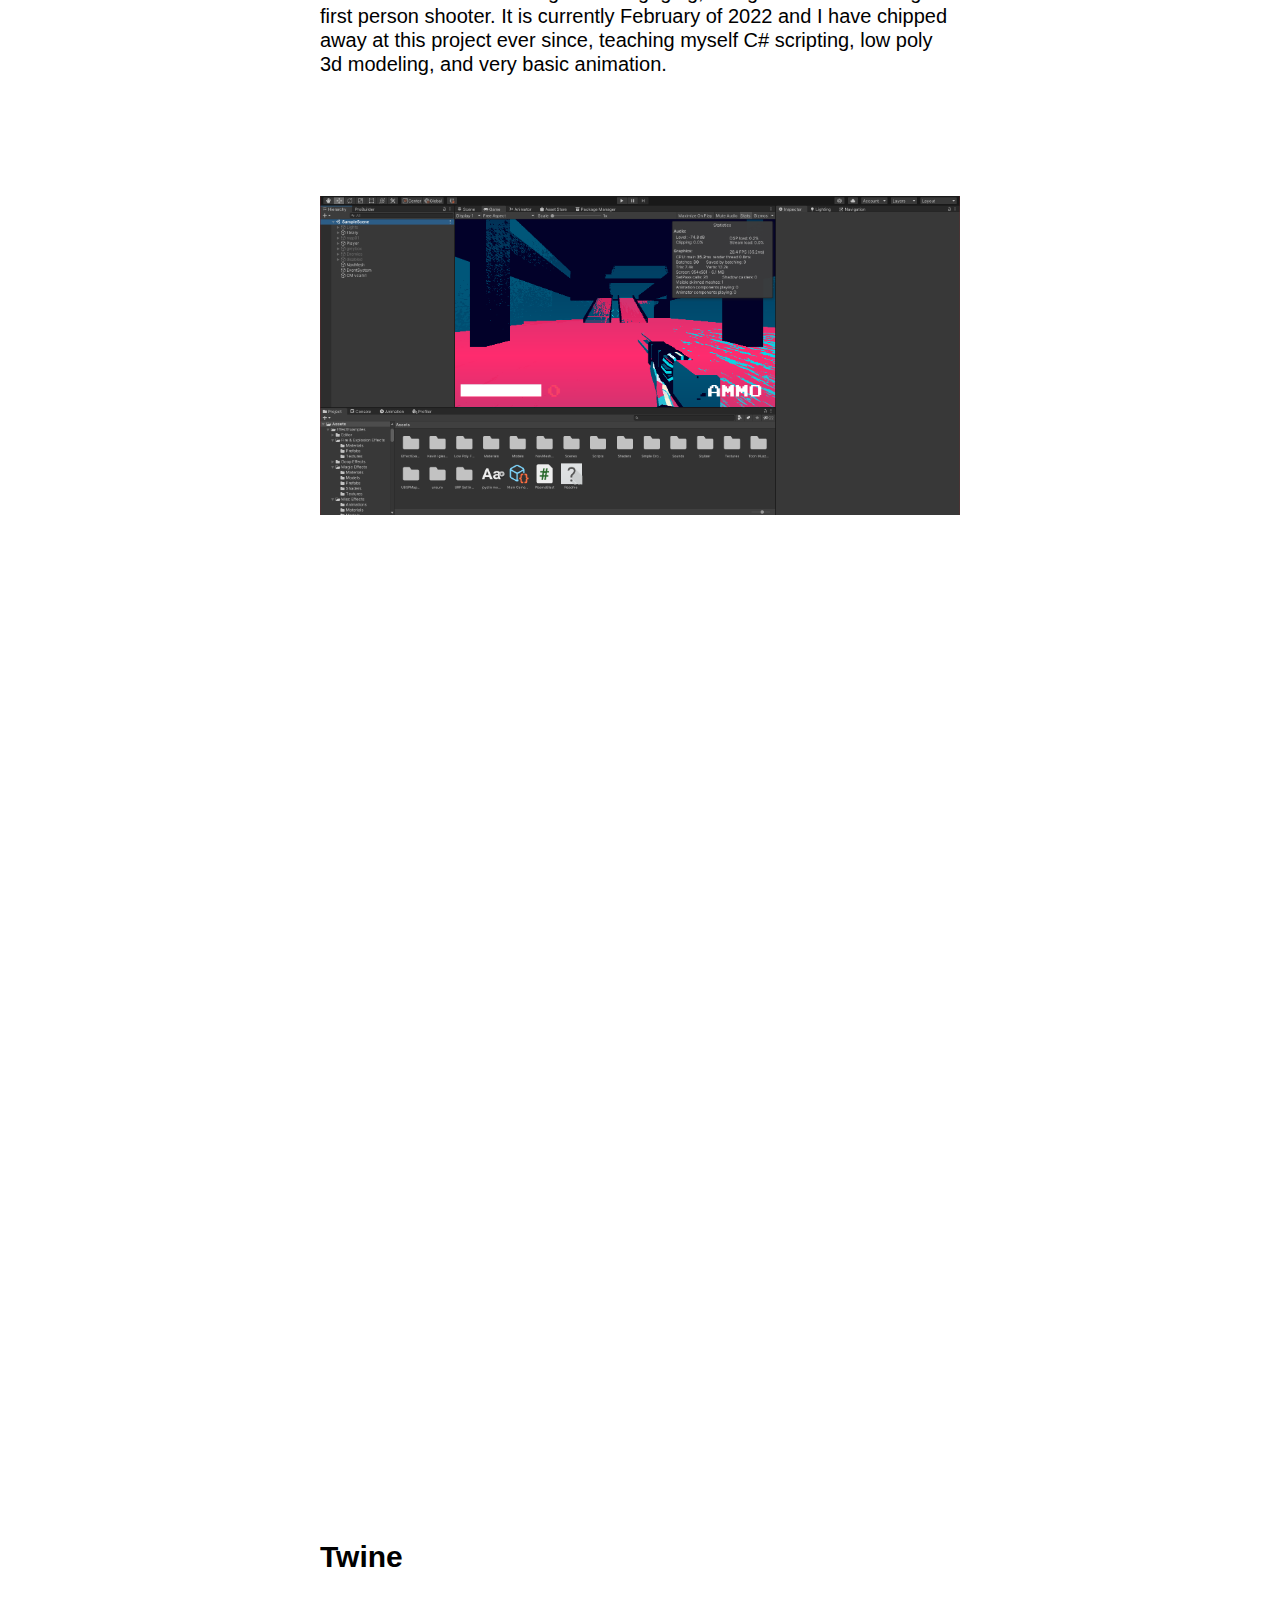
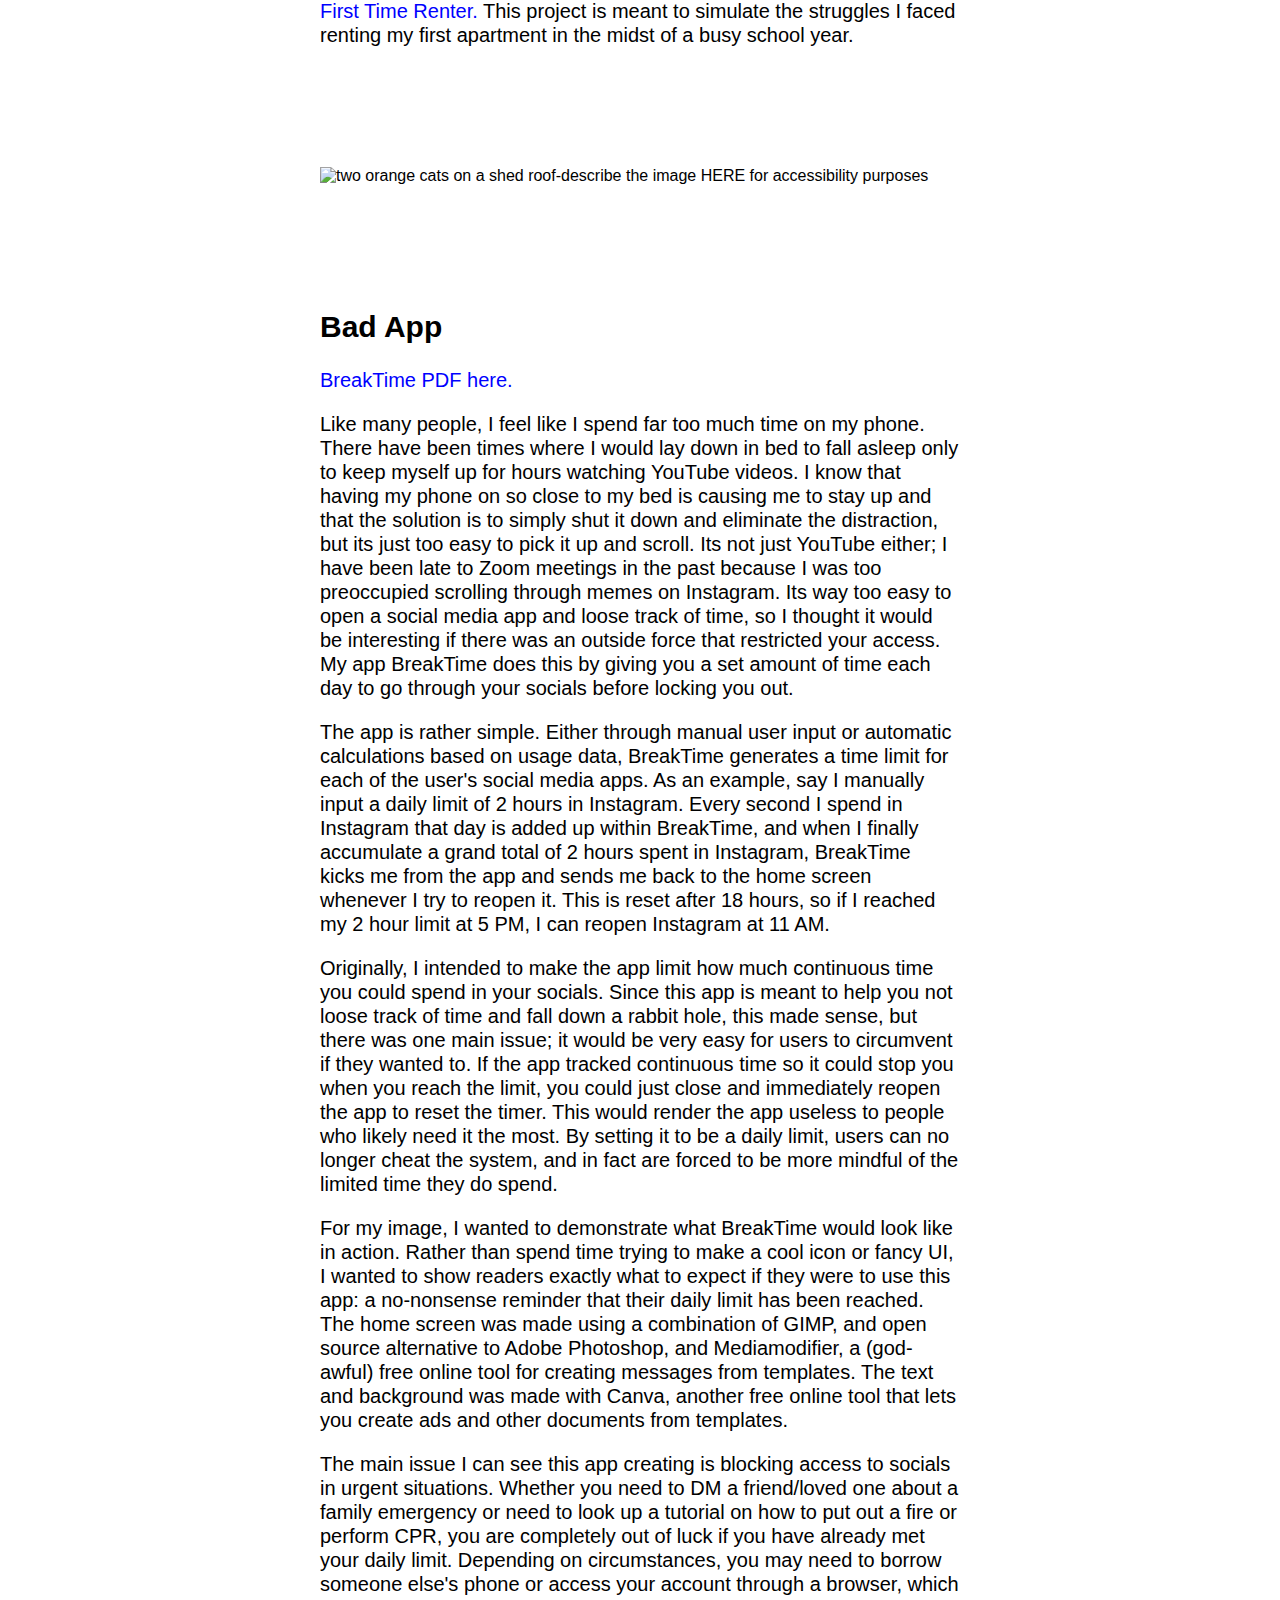
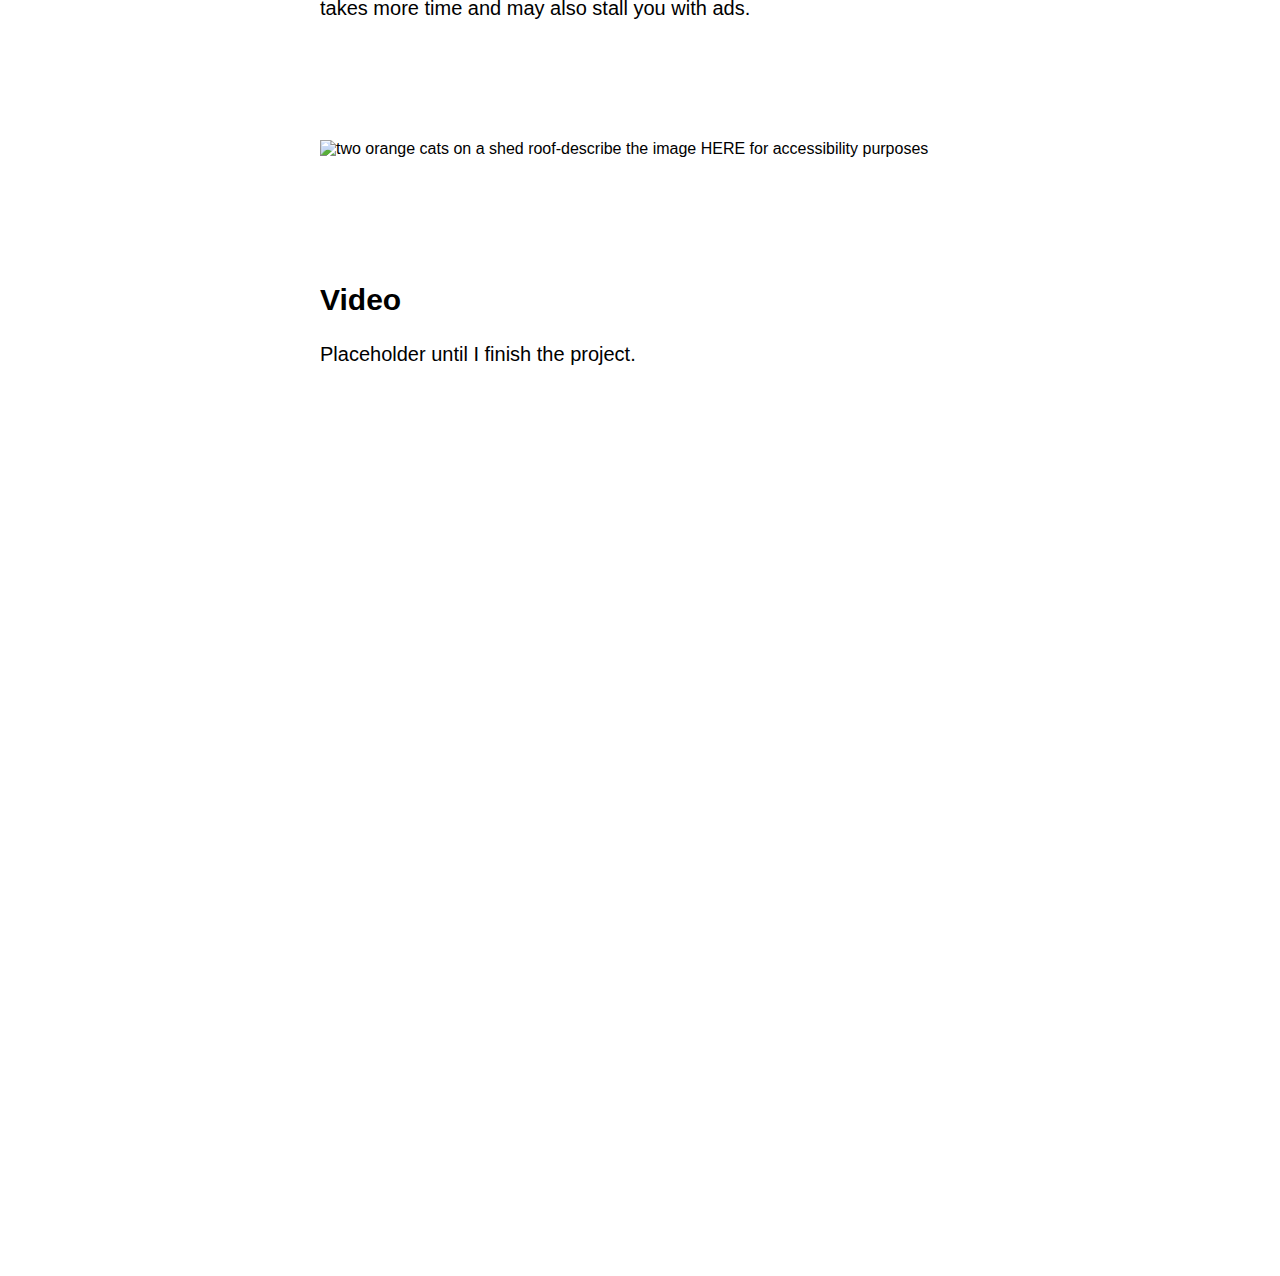
==== commit 88db2e6f: "Update index.html" ====
--- a/index.html
+++ b/index.html
@@ -108,7 +108,16 @@
 
 <div class="textblock">
   <h2>Bad App</h2>
-  <p><a href="BreakTime.pdf">Placeholder</a> until I finish the project.</p>
+  <p><a href="./BreakTime.pdf">BreakTime PDF here.</a></p>
+  <p>Like many people, I feel like I spend far too much time on my phone. There have been times where I would lay down in bed to fall asleep only to keep myself up for hours watching YouTube videos. I know that having my phone on so close to my bed is causing me to stay up and that the solution is to simply shut it down and eliminate the distraction, but its just too easy to pick it up and scroll. Its not just YouTube either; I have been late to Zoom meetings in the past because I was too preoccupied scrolling through memes on Instagram. Its way too easy to open a social media app and loose track of time, so I thought it would be interesting if there was an outside force that restricted your access. My app BreakTime does this by giving you a set amount of time each day to go through your socials before locking you out.</p>
+
+  <p>The app is rather simple. Either through manual user input or automatic calculations based on usage data, BreakTime generates a time limit for each of the user's social media apps. As an example, say I manually input a daily limit of 2 hours in Instagram. Every second I spend in Instagram that day is added up within BreakTime, and when I finally accumulate a grand total of 2 hours spent in Instagram, BreakTime kicks me from the app and sends me back to the home screen whenever I try to reopen it. This is reset after 18 hours, so if I reached my 2 hour limit at 5 PM, I can reopen Instagram at 11 AM.
+
+  <p>Originally, I intended to make the app limit how much continuous time you could spend in your socials. Since this app is meant to help you not loose track of time and fall down a rabbit hole, this made sense, but there was one main issue; it would be very easy for users to circumvent if they wanted to. If the app tracked continuous time so it could stop you when you reach the limit, you could just close and immediately reopen the app to reset the timer. This would render the app useless to people who likely need it the most. By setting it to be a daily limit, users can no longer cheat the system, and in fact are forced to be more mindful of the limited time they do spend.</p>
+
+  <p>For my image, I wanted to demonstrate what BreakTime would look like in action. Rather than spend time trying to make a cool icon or fancy UI, I wanted to show readers exactly what to expect if they were to use this app: a no-nonsense reminder that their daily limit has been reached. The home screen was made using a combination of GIMP, and open source alternative to Adobe Photoshop, and Mediamodifier, a (god-awful) free online tool for creating messages from templates. The text and background was made with Canva, another free online tool that lets you create ads and other documents from templates.</p>
+
+  <p>The main issue I can see this app creating is blocking access to socials in urgent situations. Whether you need to DM a friend/loved one about a family emergency or need to look up a tutorial on how to put out a fire or perform CPR, you are completely out of luck if you have already met your daily limit. Depending on circumstances, you may need to borrow someone else's phone or access your account through a browser, which takes more time and may also stall you with ads.</p>
 
 </div>
 
